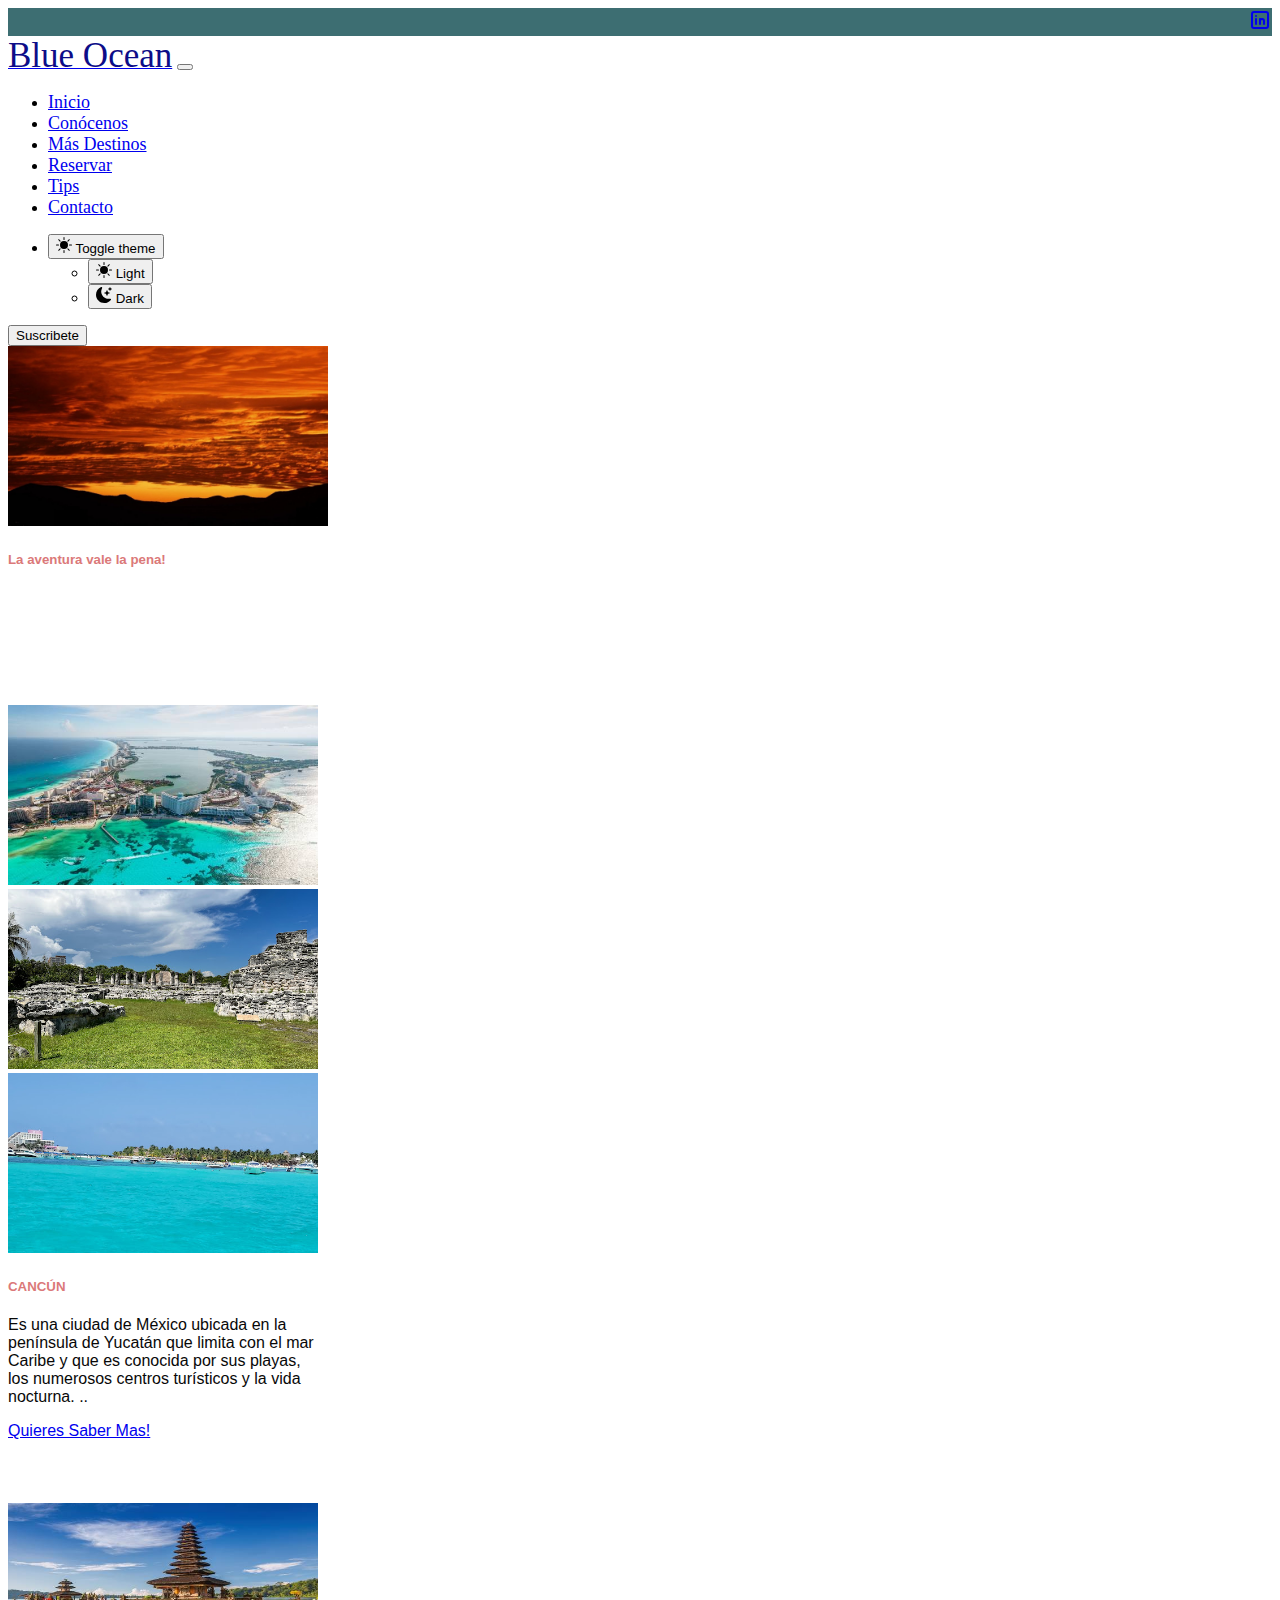
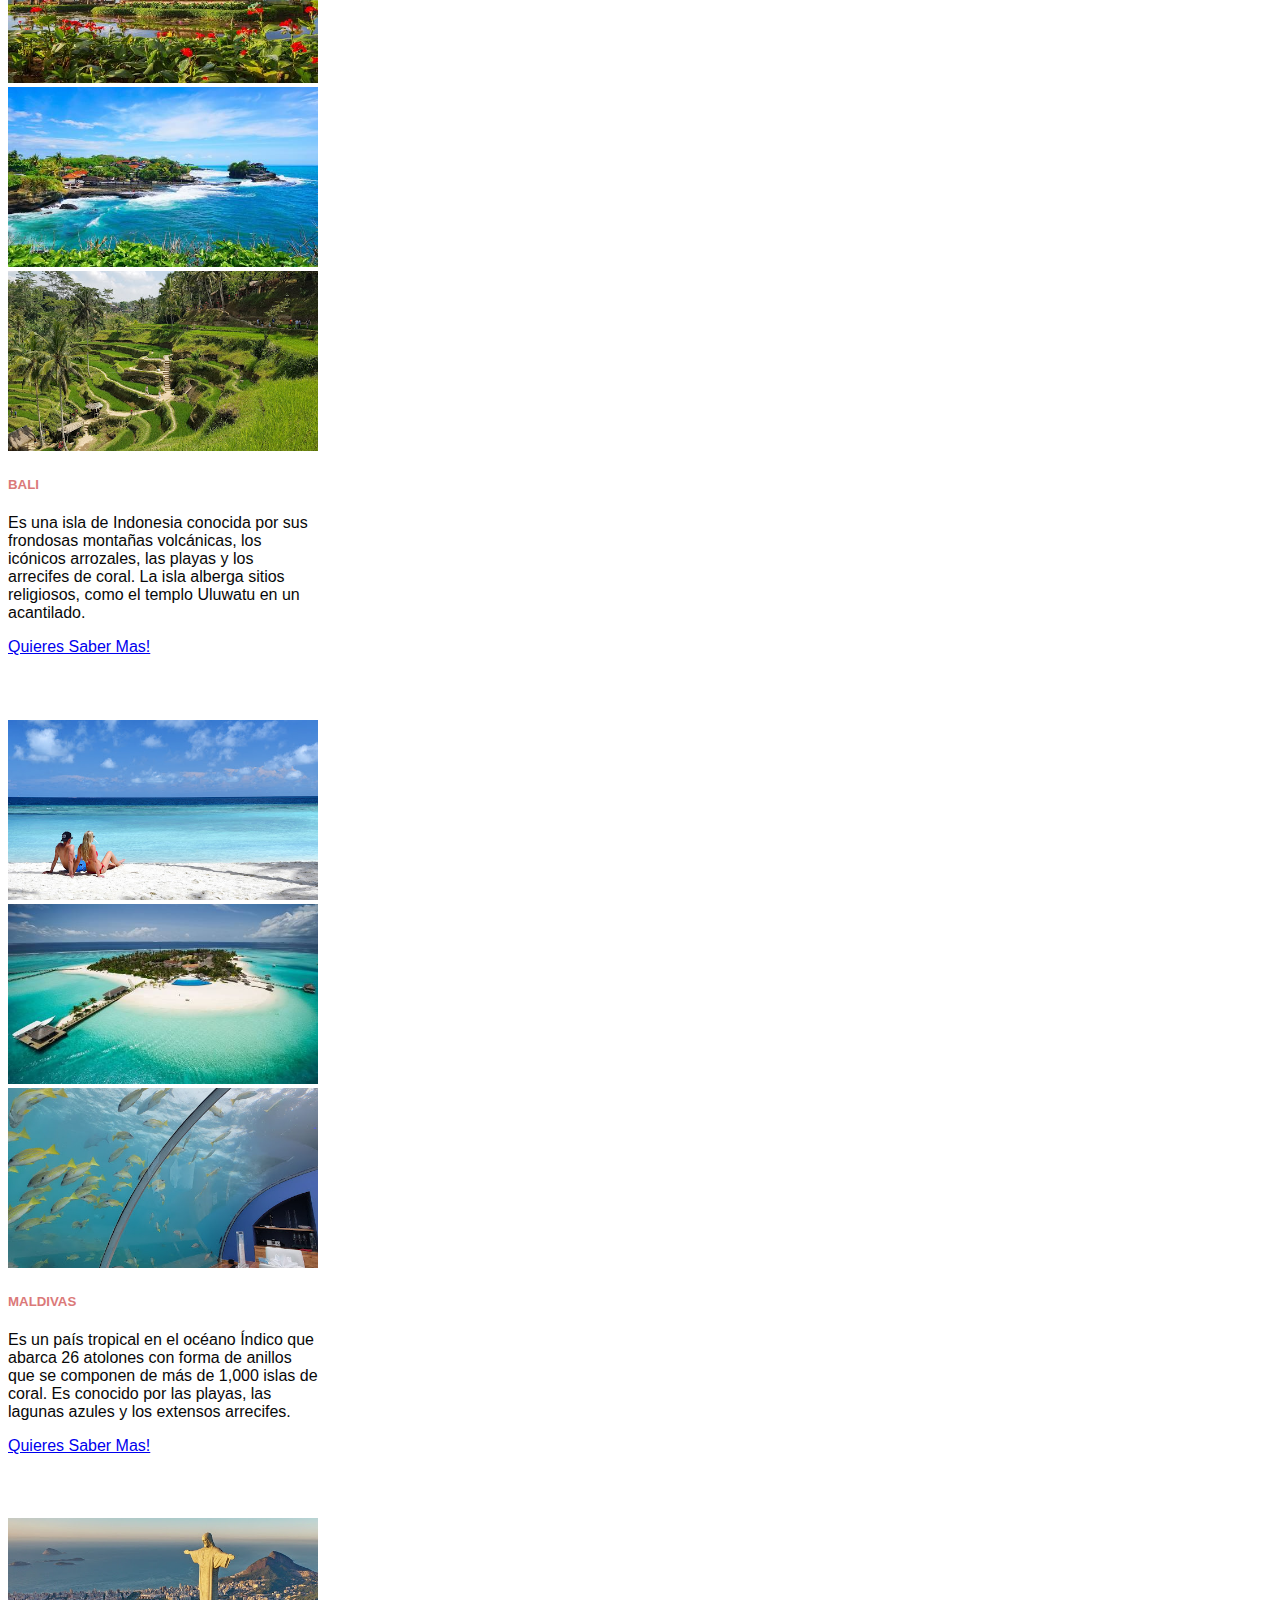
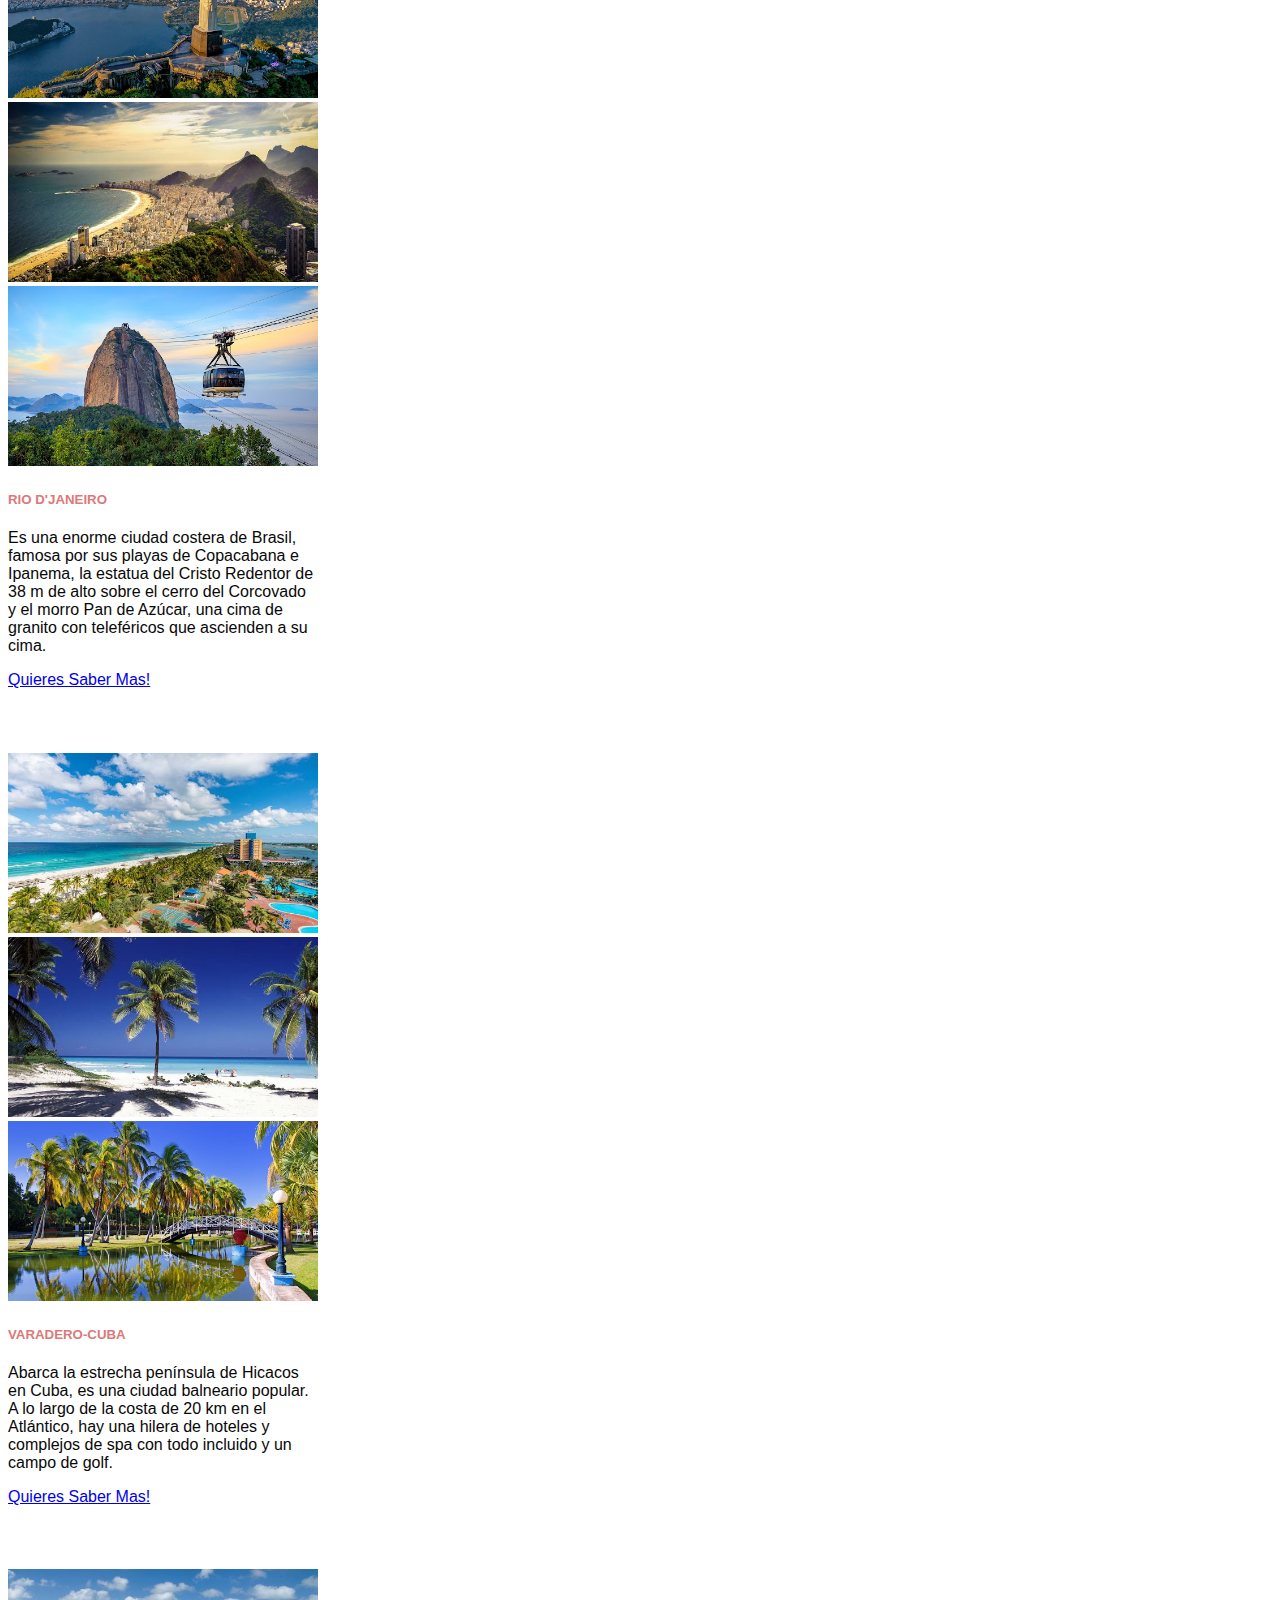
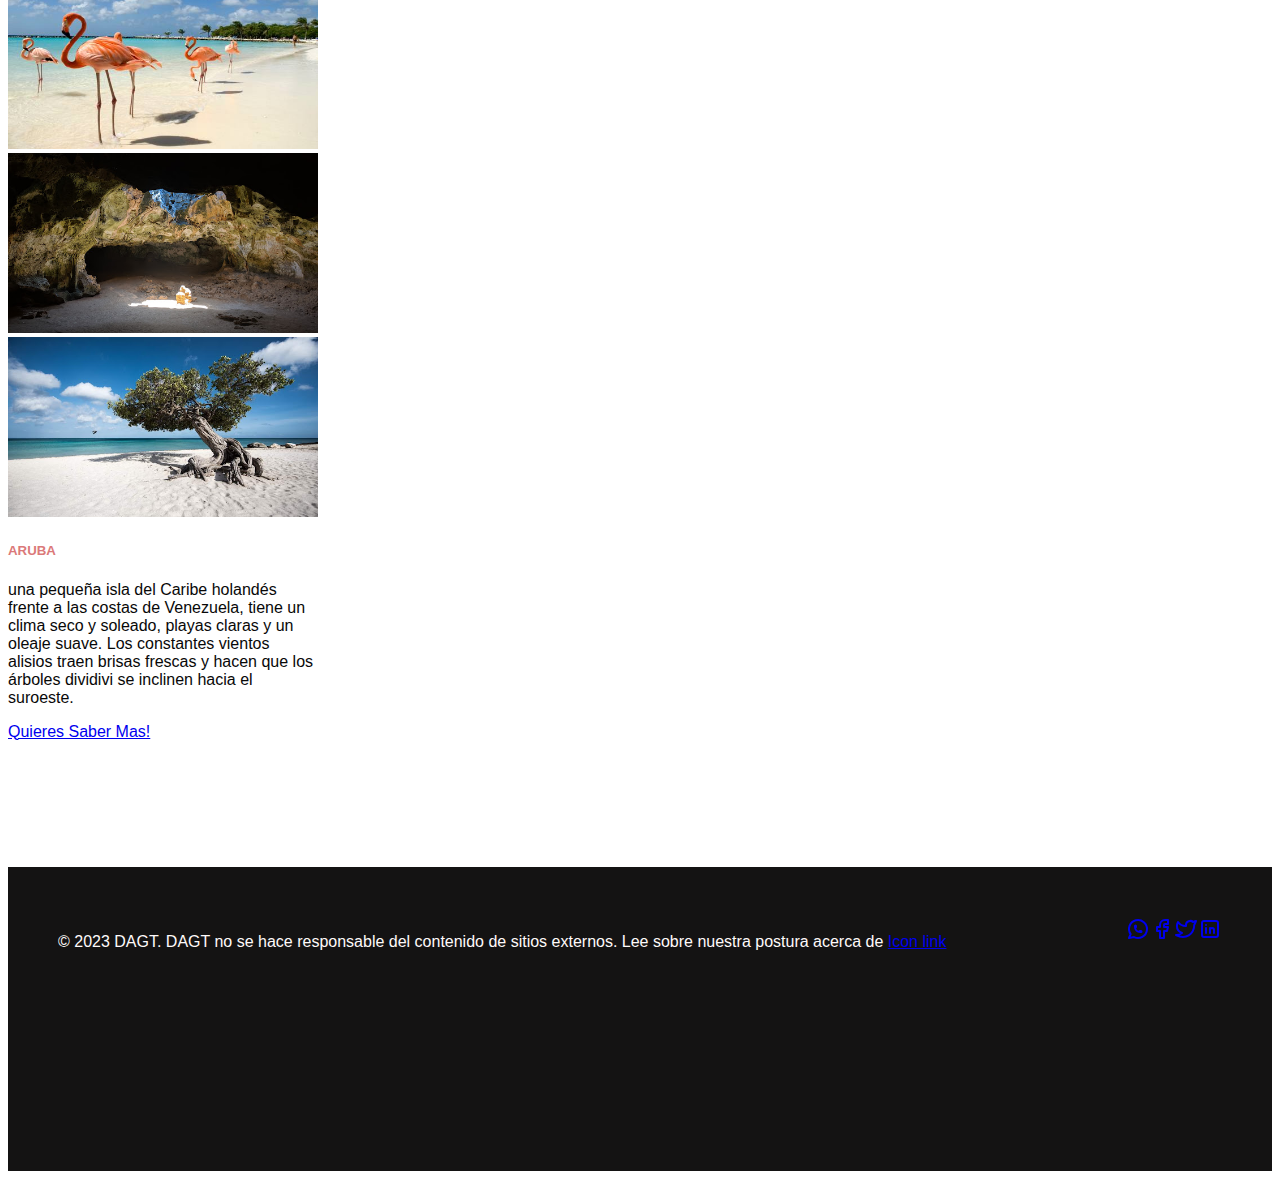
==== index.html @ df9dc079 "update" ====
<!DOCTYPE html>
<html lang="en">

<head>
    <meta charset="UTF-8">
    <meta name="viewport" content="width=device-width, initial-scale=1.0">
    <link href="https://cdn.jsdelivr.net/npm/bootstrap@5.3.1/dist/css/bootstrap.min.css" rel="stylesheet"
        integrity="sha384-4bw+/aepP/YC94hEpVNVgiZdgIC5+VKNBQNGCHeKRQN+PtmoHDEXuppvnDJzQIu9" crossorigin="anonymous">
    <link rel="stylesheet" href="style.css">
    <script src="index.js"></script>
    <title>Blue Ocean</title>
</head>

<body class=""> 
    <!----============================theme=============-->
    <svg xmlns="http://www.w3.org/2000/svg" style="display: none">
        <symbol id="moon-stars-fill" viewBox="0 0 16 16">
            <path
                d="M6 .278a.768.768 0 0 1 .08.858 7.208 7.208 0 0 0-.878 3.46c0 4.021 3.278 7.277 7.318 7.277.527 0 1.04-.055 1.533-.16a.787.787 0 0 1 .81.316.733.733 0 0 1-.031.893A8.349 8.349 0 0 1 8.344 16C3.734 16 0 12.286 0 7.71 0 4.266 2.114 1.312 5.124.06A.752.752 0 0 1 6 .278z" />
            <path
                d="M10.794 3.148a.217.217 0 0 1 .412 0l.387 1.162c.173.518.579.924 1.097 1.097l1.162.387a.217.217 0 0 1 0 .412l-1.162.387a1.734 1.734 0 0 0-1.097 1.097l-.387 1.162a.217.217 0 0 1-.412 0l-.387-1.162A1.734 1.734 0 0 0 9.31 6.593l-1.162-.387a.217.217 0 0 1 0-.412l1.162-.387a1.734 1.734 0 0 0 1.097-1.097l.387-1.162zM13.863.099a.145.145 0 0 1 .274 0l.258.774c.115.346.386.617.732.732l.774.258a.145.145 0 0 1 0 .274l-.774.258a1.156 1.156 0 0 0-.732.732l-.258.774a.145.145 0 0 1-.274 0l-.258-.774a1.156 1.156 0 0 0-.732-.732l-.774-.258a.145.145 0 0 1 0-.274l.774-.258c.346-.115.617-.386.732-.732L13.863.1z" />
        </symbol>

        <symbol id="sun-fill" viewBox="0 0 16 16">
            <path
                d="M8 12a4 4 0 1 0 0-8 4 4 0 0 0 0 8zM8 0a.5.5 0 0 1 .5.5v2a.5.5 0 0 1-1 0v-2A.5.5 0 0 1 8 0zm0 13a.5.5 0 0 1 .5.5v2a.5.5 0 0 1-1 0v-2A.5.5 0 0 1 8 13zm8-5a.5.5 0 0 1-.5.5h-2a.5.5 0 0 1 0-1h2a.5.5 0 0 1 .5.5zM3 8a.5.5 0 0 1-.5.5h-2a.5.5 0 0 1 0-1h2A.5.5 0 0 1 3 8zm10.657-5.657a.5.5 0 0 1 0 .707l-1.414 1.415a.5.5 0 1 1-.707-.708l1.414-1.414a.5.5 0 0 1 .707 0zm-9.193 9.193a.5.5 0 0 1 0 .707L3.05 13.657a.5.5 0 0 1-.707-.707l1.414-1.414a.5.5 0 0 1 .707 0zm9.193 2.121a.5.5 0 0 1-.707 0l-1.414-1.414a.5.5 0 0 1 .707-.707l1.414 1.414a.5.5 0 0 1 0 .707zM4.464 4.465a.5.5 0 0 1-.707 0L2.343 3.05a.5.5 0 1 1 .707-.707l1.414 1.414a.5.5 0 0 1 0 .708z" />
        </symbol>
    </svg>
    
        <form id="smedia" class="d-flex py-1 px-0 px-lg-2">
            
             <a href="https://www.linkedin.com/feed/" target="_blank" class="text-primary"><svg xmlns="http://www.w3.org/2000/svg" class="icon icon-tabler icon-tabler-brand-linkedin" width="24" height="24" viewBox="0 0 24 24" stroke-width="2" stroke="currentColor" fill="none" stroke-linecap="round" stroke-linejoin="round">
                <path stroke="none" d="M0 0h24v24H0z" fill="none"></path>
                <path d="M4 4m0 2a2 2 0 0 1 2 -2h12a2 2 0 0 1 2 2v12a2 2 0 0 1 -2 2h-12a2 2 0 0 1 -2 -2z"></path>
                <path d="M8 11l0 5"></path>
                <path d="M8 8l0 .01"></path>
                <path d="M12 16l0 -5"></path>
                <path d="M16 16v-3a2 2 0 0 0 -4 0"></path>
             </svg></a>
        </form>
        

    
    <!------------------NAVBAR------------------>
    <nav class="navbar navbar-expand-lg bg-body-tertiary p-3 " id="menu">
        <section class="container-fluid">
            <a id="marca" class="navbar-brand" href="index.html"><span class="marca">Blue Ocean</span></a>

            <button class="navbar-toggler" type="button" data-bs-toggle="collapse"
                data-bs-target="#navbarSupportedContent" aria-controls="navbarSupportedContent" aria-expanded="false"
                aria-label="Toggle navigation">
                <span class="navbar-toggler-icon"></span>
            </button>

            <section class="collapse navbar-collapse" id="navbarSupportedContent">
                <ul class="nav nav-tabs " id="myTab" role="tablist">
                    <li class="nav-item" role="presentation">
                        <a class="nav-link" href="index.html">Inicio</a>
                    </li>

                    <li class="nav-item">
                        <a class="nav-link" href="conocenos.html">Conócenos</a>

                    </li>

                    <li class="nav-item" role="presentation">
                        <a class="nav-link" href="destinos.html">Más Destinos</a>
                    </li>

                    <li class="nav-item" role="presentation">
                        <a class="nav-link" href="reservar.html">Reservar</a>
                    </li>

                    <li class="nav-item" role="presentation">
                        <a class="nav-link" href="tips.html">Tips</a>
                    </li>

                    <li class="nav-item" role="presentation">
                        <a class="nav-link" href="contacto.html">Contacto</a>
                    </li>
                </ul>
            </section>
            <!------------------------------------boton dark and light------------>
            <ul class="navbar-nav mb-2 mb-lg-0">
                <li class="nav-item dropdown w-25" data-bs-theme="light">
                    <button class="btn btn-link nav-link py-1 px-0 px-lg-2 dropdown-toggle d-flex align-items-center"
                        id="bd-theme" type="button" aria-expanded="false" data-bs-toggle="dropdown"
                        data-bs-display="static">
                        <svg class="bi my-1 theme-icon-active" width="16" height="16" fill="currentColor">
                            <use href="#circle-half"></use>
                        </svg>
                        <span class="d-lg-none ms-2">Toggle theme</span>
                    </button>

                    <ul class="dropdown-menu dropdown-menu-end px-1" aria-labelledby="bd-theme">
                        <li>
                            <button type="button" class="dropdown-item d-flex align-items-center"
                                data-bs-theme-value="light">
                                <svg class="bi me-2 opacity-50 theme-icon" width="16" height="16" fill="currentColor">
                                    <use href="#sun-fill"></use>
                                </svg>
                                Light
                            </button>
                        </li>
                        <li>
                            <button type="button" class="dropdown-item d-flex align-items-center"
                                data-bs-theme-value="dark">
                                <svg class="bi me-2 opacity-50 theme-icon" width="16" height="16" fill="currentColor">
                                    <use href="#moon-stars-fill"></use>
                                </svg>
                                Dark
                            </button>
                        </li>
                    </ul>
                </li>
            </ul>
            <!---========================btn suscribe=================--->
            <form class="d-flex">
                <button id="datos" class="btn btn-primary btn-primary-outline-success" type="button">Suscribete</button>
            </form>
        </section>
    </nav>
    <!---+++++++++++++++++++++++++++ PORTADA++++++++++++++++++-->

    <section id="contenedor-img" class="container-fluid card ">
        <img src="source/portada/nube 1.jpg" class="card-img" alt="...">
        <article class="card-img-overlay">
            <h5 class="card-title">La aventura vale la pena!</h5>
            <p id="frase1" class="card-text"><br>«Viajar te deja sin palabras y después te convierte en un narrador de historias».
                Ibn Battuta.</p>
            <p class="card-text"><small></small></p>
        </article>
    </section>
    <!-------------------------CARD LIST---------------------->
    <main id="container-card" class="container-fluid d-flex  text-center">
        <section class="row">
            <article class="col-sm-12 col-lg-6 col-xl-4 columna">
                <section id="card1" class="card" style="width: 18rem;">
                    <div id="carouselExampleSlidesOnly" class="carousel slide" data-bs-ride="carousel">
                        <div class="carousel-inner">
                            <div class="carousel-item active" data-bs-interval="1000">
                                <img src="source/cancun/aerea.jpeg" class="d-block w-100" alt="...">
                            </div>
                            <div class="carousel-item">
                                <img src="source/cancun/chichen.jpg" class="d-block w-100" alt="...">
                            </div>
                            <div class="carousel-item">
                                <img src="source/cancun/mar.jpg" class="d-block w-100" alt="...">
                            </div>
                        </div>
                    </div>
                    <div class="card-body">
                        <h5 class="card-title">CANCÚN</h5>
                        <p class="card-text"> Es una ciudad de México ubicada en la península de Yucatán que
                            limita con el mar Caribe y que es conocida por sus playas, los numerosos centros turísticos
                            y la vida nocturna.

                            ..</p>
                        <a href="https://www.caribemexicano.travel/cancun/" target="_blank"
                            class="btn btn-primary">Quieres Saber Mas!</a>
                    </div>
                </section>
            </article>
            <article class="col-sm-12 col-lg-6 col-xl-4 columna">
                <section id="card2" class="card" style="width: 18rem;">
                    <div id="carouselExampleSlidesOnly" class="carousel slide" data-bs-ride="carousel">
                        <div class="carousel-inner">
                            <div class="carousel-item active">
                                <img src="source/Bali/castillo.jpeg" class="d-block w-100" alt="...">
                            </div>
                            <div class="carousel-item">
                                <img src="source/Bali/marytierra.jpeg" class="d-block w-100" alt="...">
                            </div>
                            <div class="carousel-item">
                                <img src="source/Bali/tierra.jpg" class="d-block w-100" alt="...">
                            </div>
                        </div>
                    </div>
                    <div class="card-body">
                        <h5 class="card-title">BALI</h5>
                        <p class="card-text">Es una isla de Indonesia conocida por sus frondosas montañas
                            volcánicas, los icónicos arrozales, las playas y los arrecifes de coral. La isla alberga
                            sitios religiosos, como el templo Uluwatu en un acantilado.</p>
                        <a href="https://www.viajarabali.com/que-visitar-bali.php" target="_blank"
                            class="btn btn-primary">Quieres Saber Mas!</a>
                    </div>
                </section>
            </article>
            <article class="col-sm-12 col-lg-6 col-xl-4 columna">
                <section class="card" style="width: 18rem;">
                    <div id="carouselExampleSlidesOnly" class="carousel slide" data-bs-ride="carousel">
                        <div class="carousel-inner">
                            <div class="carousel-item active">
                                <img src="source/maldivas/pareja.jpg" class="d-block w-100" alt="...">
                            </div>
                            <div class="carousel-item">
                                <img src="source/maldivas/muelle.jpeg" class="d-block w-100" alt="...">
                            </div>
                            <div class="carousel-item">
                                <img src="source/maldivas/tunel.jpg" class="d-block w-100" alt="...">
                            </div>
                        </div>
                    </div>
                    <div class="card-body">
                        <h5 class="card-title">MALDIVAS</h5>
                        <p class="card-text">Es un país tropical en el océano Índico que abarca 26 atolones con
                            forma de anillos que se componen de más de 1,000 islas de coral. Es conocido por las playas,
                            las lagunas azules y los extensos arrecifes.</p>
                        <a href="https://www.maldivas.net/" target="_blank" class="btn btn-primary">Quieres Saber
                            Mas!</a>
                    </div>
                </section>
            </article>
            <article class="col-sm-12 col-lg-6 col-xl-4 columna">
                <section class="card" style="width: 18rem;">
                    <div id="carouselExampleSlidesOnly" class="carousel slide" data-bs-ride="carousel">
                        <div class="carousel-inner">
                            <div class="carousel-item active">
                                <img src="source/Rio/cristo.jpg" class="d-block w-100" alt="...">
                            </div>
                            <div class="carousel-item">
                                <img src="source/Rio/ciudad.jpeg" class="d-block w-100" alt="...">
                            </div>
                            <div class="carousel-item">
                                <img src="source/Rio/telefe.jpg" class="d-block w-100" alt="...">
                            </div>
                        </div>
                    </div>
                    <div class="card-body">
                        <h5 class="card-title">RIO D'JANEIRO</h5>
                        <p class="card-text">Es una enorme ciudad costera de Brasil, famosa por sus playas de Copacabana
                            e Ipanema, la estatua del Cristo Redentor de 38 m de alto sobre el cerro del Corcovado y el
                            morro Pan de Azúcar, una cima de granito con teleféricos que ascienden a su cima.</p>
                        <a href="https://imaginariodejaneiro.com/" target="_blank" class="btn btn-primary">Quieres Saber
                            Mas!</a>
                    </div>
                </section>
            </article>
            <article class="col-sm-12 col-lg-6 col-xl-4 columna">
                <section class="card" style="width: 18rem;">
                    <div id="carouselExampleSlidesOnly" class="carousel slide" data-bs-ride="carousel">
                        <div class="carousel-inner">
                            <div class="carousel-item active">
                                <img src="source/cuba/costa.jpeg" class="d-block w-100" alt="...">
                            </div>
                            <div class="carousel-item">
                                <img src="source/cuba/palma.jpeg" class="d-block w-100" alt="...">
                            </div>
                            <div class="carousel-item">
                                <img src="source/cuba/puente.jpg" class="d-block w-100" alt="...">
                            </div>
                        </div>
                    </div>
                    <div class="card-body">
                        <h5 class="card-title">VARADERO-CUBA</h5>
                        <p class="card-text">Abarca la estrecha península de Hicacos en Cuba, es una ciudad balneario
                            popular. A lo largo de la costa de 20 km en el Atlántico, hay una hilera de hoteles y
                            complejos de spa con todo incluido y un campo de golf.</p>
                        <a href="https://www.visitarcuba.org/varadero" target="_blank" class="btn btn-primary">Quieres
                            Saber Mas!</a>
                    </div>
                </section>
            </article>
            <article class="col-sm-12 col-lg-6 col-xl-4 columna">
                <section class="card" style="width: 18rem;">
                    <div id="carouselExampleSlidesOnly" class="carousel slide" data-bs-ride="carousel">
                        <div class="carousel-inner">
                            <div class="carousel-item active">
                                <img src="source/aruba/flami.jpeg" class="d-block w-100" alt="...">
                            </div>
                            <div class="carousel-item">
                                <img src="source/aruba/cueva.jpg" class="d-block w-100" alt="...">
                            </div>
                            <div class="carousel-item">
                                <img src="source/aruba/arbol.jpg" class="d-block w-100" alt="...">
                            </div>
                        </div>
                    </div>
                    <div class="card-body">
                        <h5 class="card-title">ARUBA</h5>
                        <p class="card-text">una pequeña isla del Caribe holandés frente a las costas de Venezuela,
                            tiene un clima seco y soleado, playas claras y un oleaje suave. Los constantes vientos
                            alisios traen brisas frescas y hacen que los árboles dividivi se inclinen hacia el suroeste.
                        </p>
                        <a href="https://www.aruba.com/es" target="_blank" class="btn btn-primary">Quieres Saber
                            Mas!</a>
                    </div>
                </section>
            </article>
        </section>
    </main>
    <footer class="container-fluid">

        <p class="textofooter">© 2023 DAGT. DAGT no se hace responsable del contenido de sitios externos. Lee sobre
            nuestra postura acerca de <a class="icon-link icon-link-hover" href="#">
                Icon link
                <svg class="bi" aria-hidden="true">
                    <use xlink:href="#arrow-right"></use>
                </svg>
            </a></p>
            
            <a href="https://web.whatsapp.com/" target="_blank" class="text-light" ><svg xmlns="http://www.w3.org/2000/svg" class="icon icon-tabler icon-tabler-brand-whatsapp" width="24" height="24" viewBox="0 0 24 24" stroke-width="2" stroke="currentColor" fill="none" stroke-linecap="round" stroke-linejoin="round">
                <path stroke="none" d="M0 0h24v24H0z" fill="none"></path>
                <path d="M3 21l1.65 -3.8a9 9 0 1 1 3.4 2.9l-5.05 .9"></path>
                <path d="M9 10a.5 .5 0 0 0 1 0v-1a.5 .5 0 0 0 -1 0v1a5 5 0 0 0 5 5h1a.5 .5 0 0 0 0 -1h-1a.5 .5 0 0 0 0 1"></path>
             </svg></a>
             <a href="https://es-la.facebook.com/" target="_blank" class="text-light" ><svg xmlns="http://www.w3.org/2000/svg" class="icon icon-tabler icon-tabler-brand-facebook" width="24" height="24" viewBox="0 0 24 24" stroke-width="2" stroke="currentColor" fill="none" stroke-linecap="round" stroke-linejoin="round">
                <path stroke="none" d="M0 0h24v24H0z" fill="none"></path>
                <path d="M7 10v4h3v7h4v-7h3l1 -4h-4v-2a1 1 0 0 1 1 -1h3v-4h-3a5 5 0 0 0 -5 5v2h-3"></path>
             </svg></a>
             <a href="https://twitter.com/" target="_blank" class="text-light" ><svg xmlns="http://www.w3.org/2000/svg" class="icon icon-tabler icon-tabler-brand-twitter" width="24" height="24" viewBox="0 0 24 24" stroke-width="2" stroke="currentColor" fill="none" stroke-linecap="round" stroke-linejoin="round">
                <path stroke="none" d="M0 0h24v24H0z" fill="none"></path>
                <path d="M22 4.01c-1 .49 -1.98 .689 -3 .99c-1.121 -1.265 -2.783 -1.335 -4.38 -.737s-2.643 2.06 -2.62 3.737v1c-3.245 .083 -6.135 -1.395 -8 -4c0 0 -4.182 7.433 4 11c-1.872 1.247 -3.739 2.088 -6 2c3.308 1.803 6.913 2.423 10.034 1.517c3.58 -1.04 6.522 -3.723 7.651 -7.742a13.84 13.84 0 0 0 .497 -3.753c0 -.249 1.51 -2.772 1.818 -4.013z"></path>
             </svg></a>
             <a href="https://www.linkedin.com/feed/" target="_blank" class="text-light" ><svg xmlns="http://www.w3.org/2000/svg" class="icon icon-tabler icon-tabler-brand-linkedin" width="24" height="24" viewBox="0 0 24 24" stroke-width="2" stroke="currentColor" fill="none" stroke-linecap="round" stroke-linejoin="round">
                <path stroke="none" d="M0 0h24v24H0z" fill="none"></path>
                <path d="M4 4m0 2a2 2 0 0 1 2 -2h12a2 2 0 0 1 2 2v12a2 2 0 0 1 -2 2h-12a2 2 0 0 1 -2 -2z"></path>
                <path d="M8 11l0 5"></path>
                <path d="M8 8l0 .01"></path>
                <path d="M12 16l0 -5"></path>
                <path d="M16 16v-3a2 2 0 0 0 -4 0"></path>
             </svg></a>

    </footer>

    <script src="https://cdn.jsdelivr.net/npm/bootstrap@5.3.1/dist/js/bootstrap.bundle.min.js"
        integrity="sha384-HwwvtgBNo3bZJJLYd8oVXjrBZt8cqVSpeBNS5n7C8IVInixGAoxmnlMuBnhbgrkm" crossorigin="anonymous">
        </script>
</body>

</html>
---- style.css ----
@import url('https://fonts.googleapis.com/css2?family=Comfortaa:wght@300;600&display=swap');

@import url('https://fonts.googleapis.com/css2?family=Acme&display=swap');

@import url('https://fonts.googleapis.com/css2?family=Dancing+Script&display=swap');



/*font-family: 'Acme', sans-serif;*/


body {
    font-family: 'Montserrat', sans-serif;
    overflow-x: hidden;
}

#menu a {
    font-family: Cambria, Cochin, Georgia, Times, 'Times New Roman', serif;
    font-size: 18px;
}

.marca {
    color: rgb(13, 13, 136);
    font-size: 35px;
}

#frase1 {
    color: white;
}

.card img {
    height: 180px;
}


.card-title {
    color: rgb(219, 121, 121);
    font-family: 'Lucida Sans', 'Lucida Sans Regular', 'Lucida Grande', 'Lucida Sans Unicode', Geneva, Verdana, sans-serif;
}

.card {
    border: none;
    display: inline-table;
    margin-bottom: 5%;
    color: rgb(8, 8, 8);




}

/*-----font-family------------@import url('https://fonts.googleapis.com/css2?family=Acme&display=swap');font-family: 'Acme', sans-serif;*/


.titulolista {
    font-family: 'Franklin Gothic Medium', 'Arial Narrow', Arial, sans-serif;
    font-size: 25px;
    font-style: oblique;
    font: bolder;
    text-align: center;
    padding: 25px;
    color: rgb(243, 245, 238);
    background-color: rgb(1, 0, 7);

}


#imgcon {
    margin-top: 0%;
    width: 100%;
    height: 300px;
    margin-bottom: 100px;

}

/*----------footer----------*/
footer {
    margin-top: 5%;
    display: flex;
    justify-content: center;
    justify-items: end;
    padding: 50px;
    background-color: rgb(20, 19, 19);
    color: rgb(255, 250, 250);
}


/*===============CONTACTO=========*/
#txtgo {
    text-align: left;
    font-size: 25px;
}

.titulo-form {
    color: rgb(99, 98, 98);
    margin-left: 25px;
    font-size: 20px;
    text-decoration: double;
    font-family: 'Times New Roman', Times, serif;
}

/*-------------------formulario reserva------------*/
#form-c {
    font-family: 'Dancing';
    border-radius: 10px;
    color: rgb(34, 10, 92);
    width: 50%;
    margin: 5px 15px 35px 15px;
    background-color: rgb(73, 187, 177);
}

/*-------------------------header---------*/


#smedia {
    background-color: rgb(61, 110, 114);
    display: flex;
    justify-content: right;

}

/* -----------------conocenos-------------*/
#mision {
    color: rgb(87, 82, 82);
}

#tmision {
    margin-left: 10px;
    margin-right: 10px;
    text-align: justify;
    color: rgb(118, 119, 129);
    font-family: sans-serif;
    font: bolder;
}

/*-----------------modal------------------*/
.md1 {
    background-color: rgb(165, 231, 226);
}
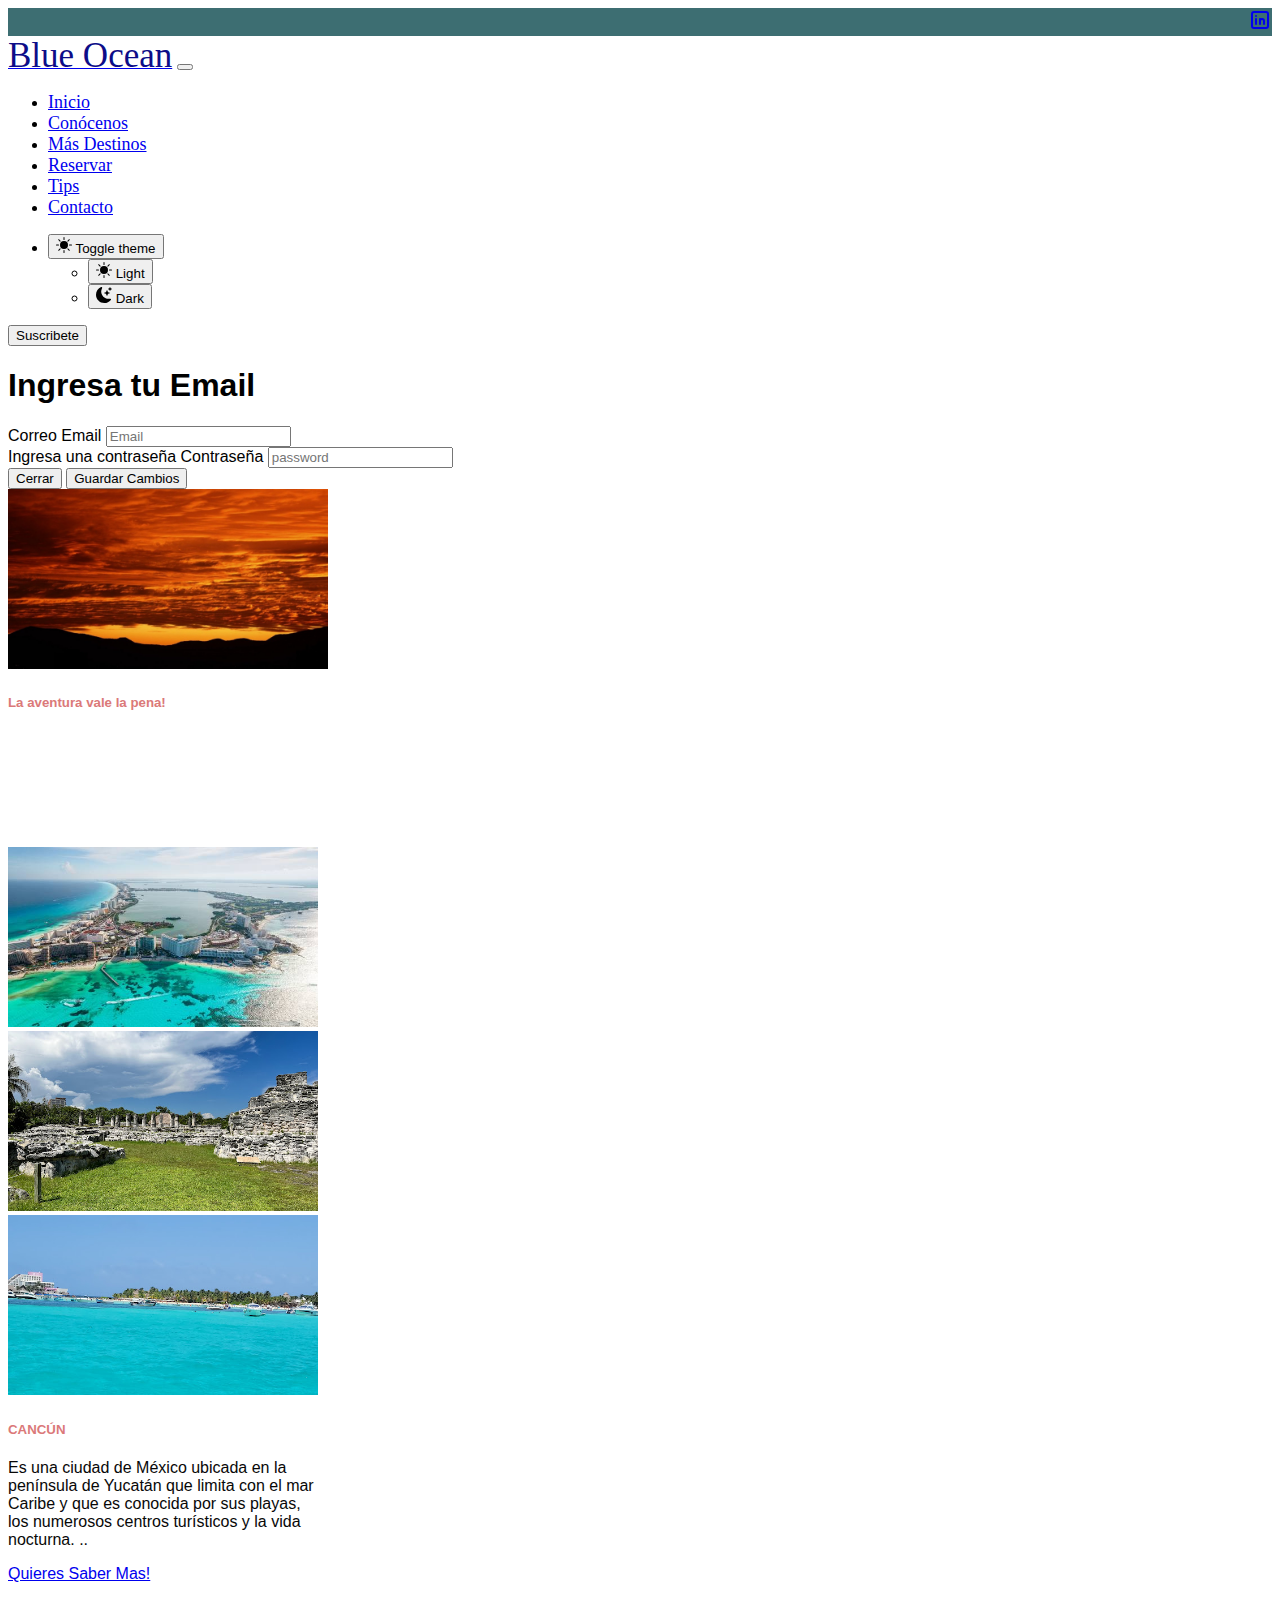
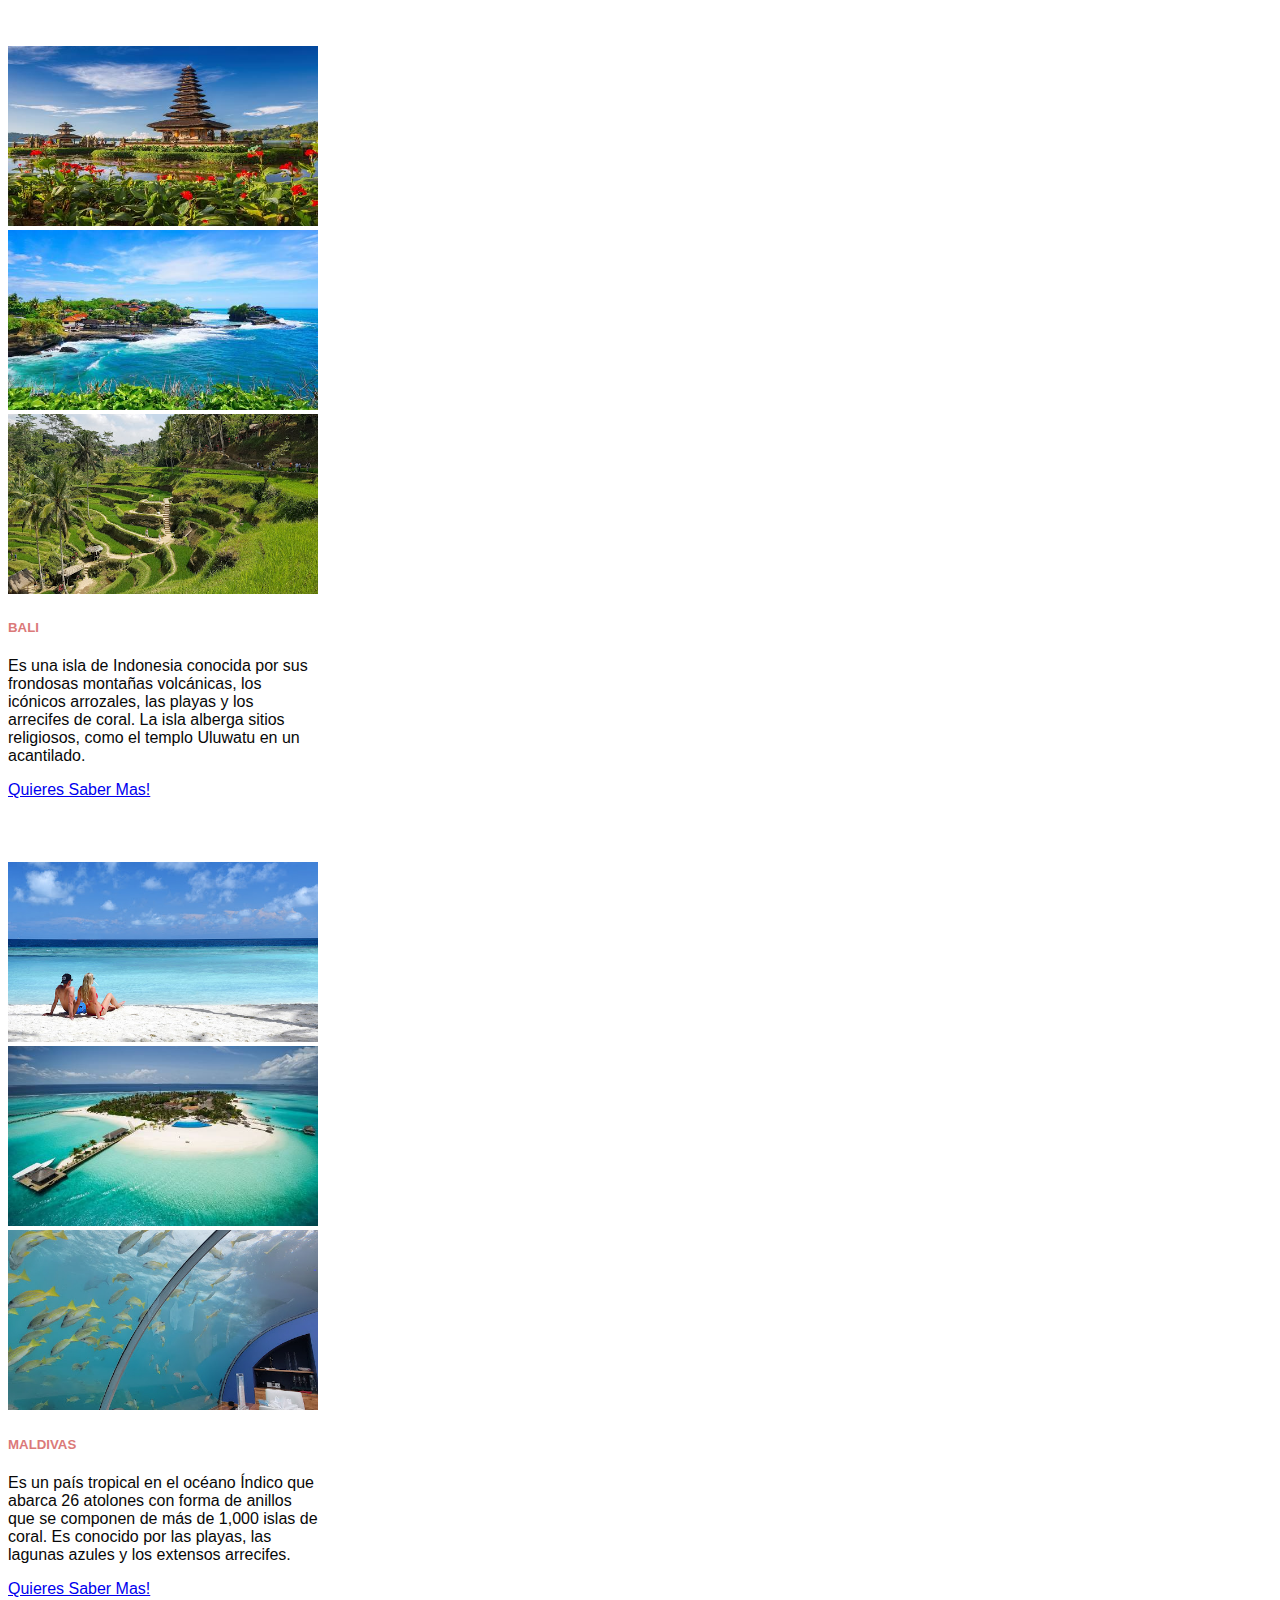
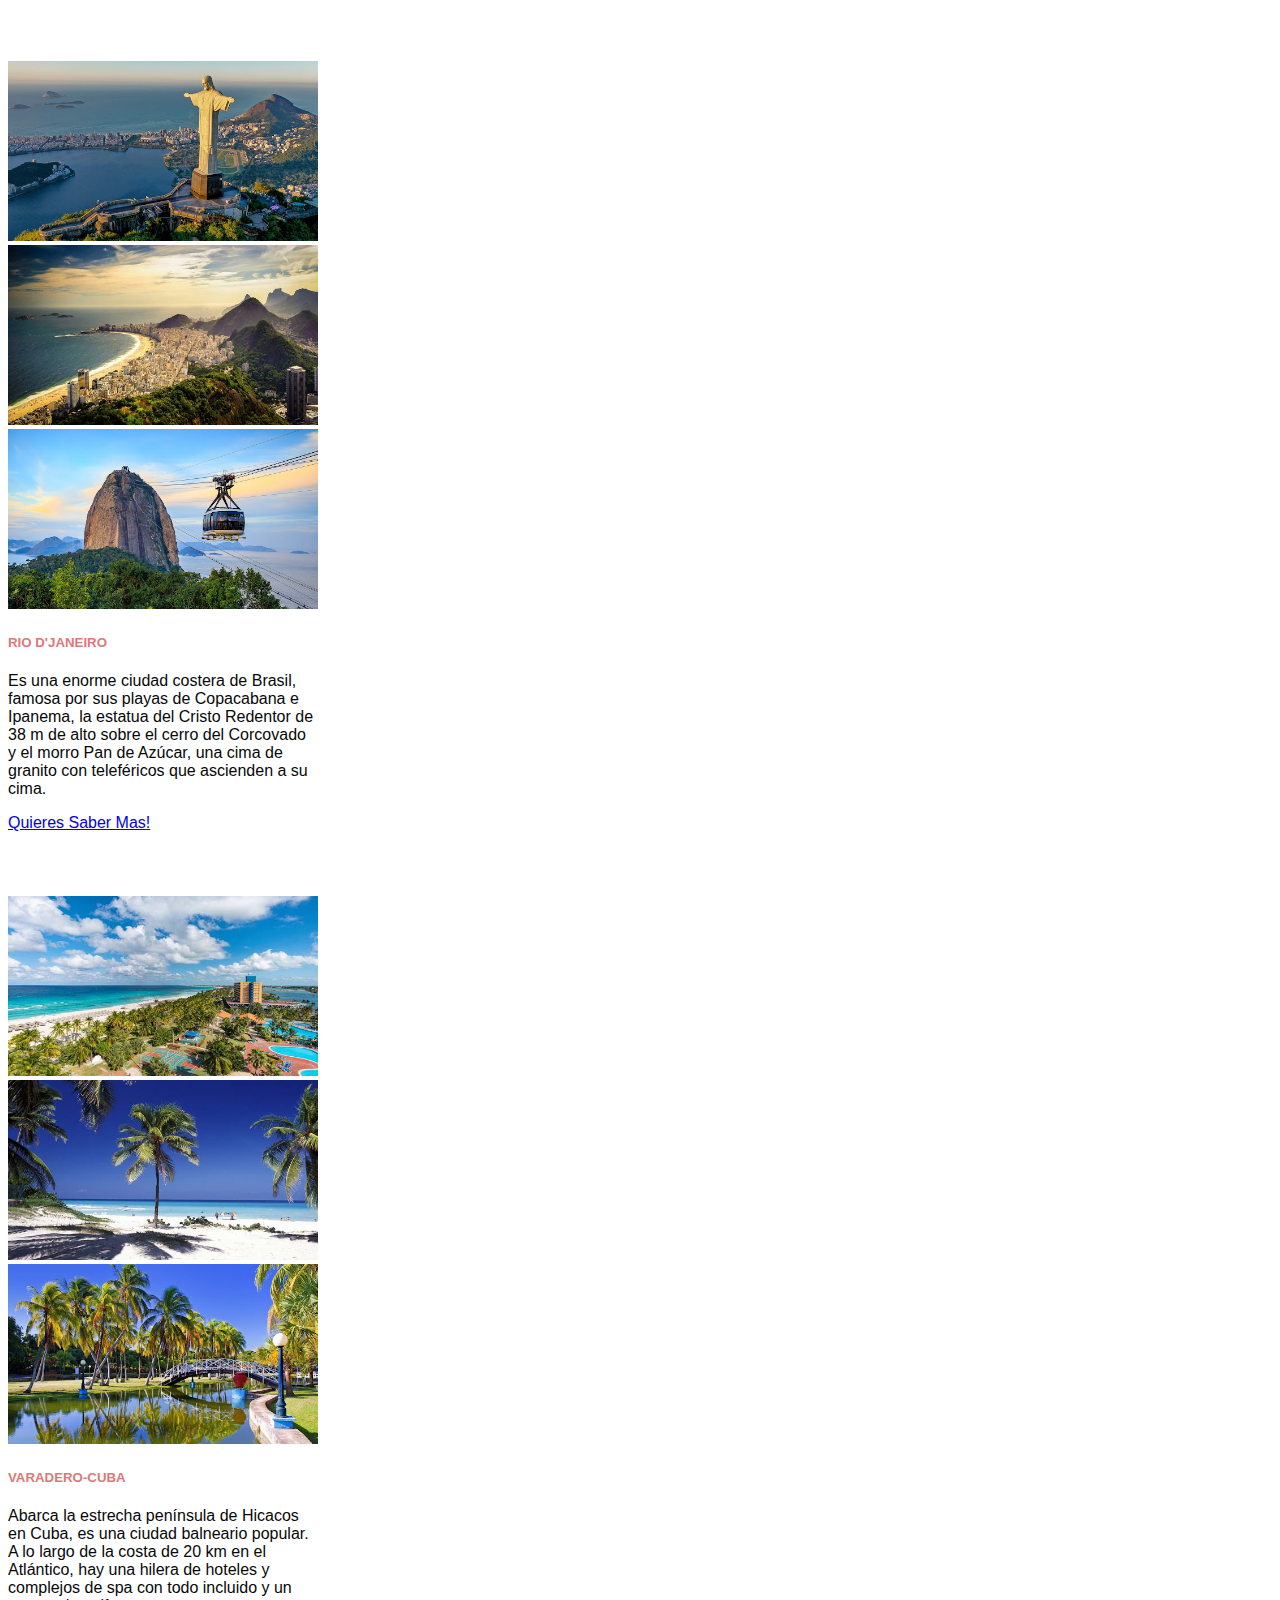
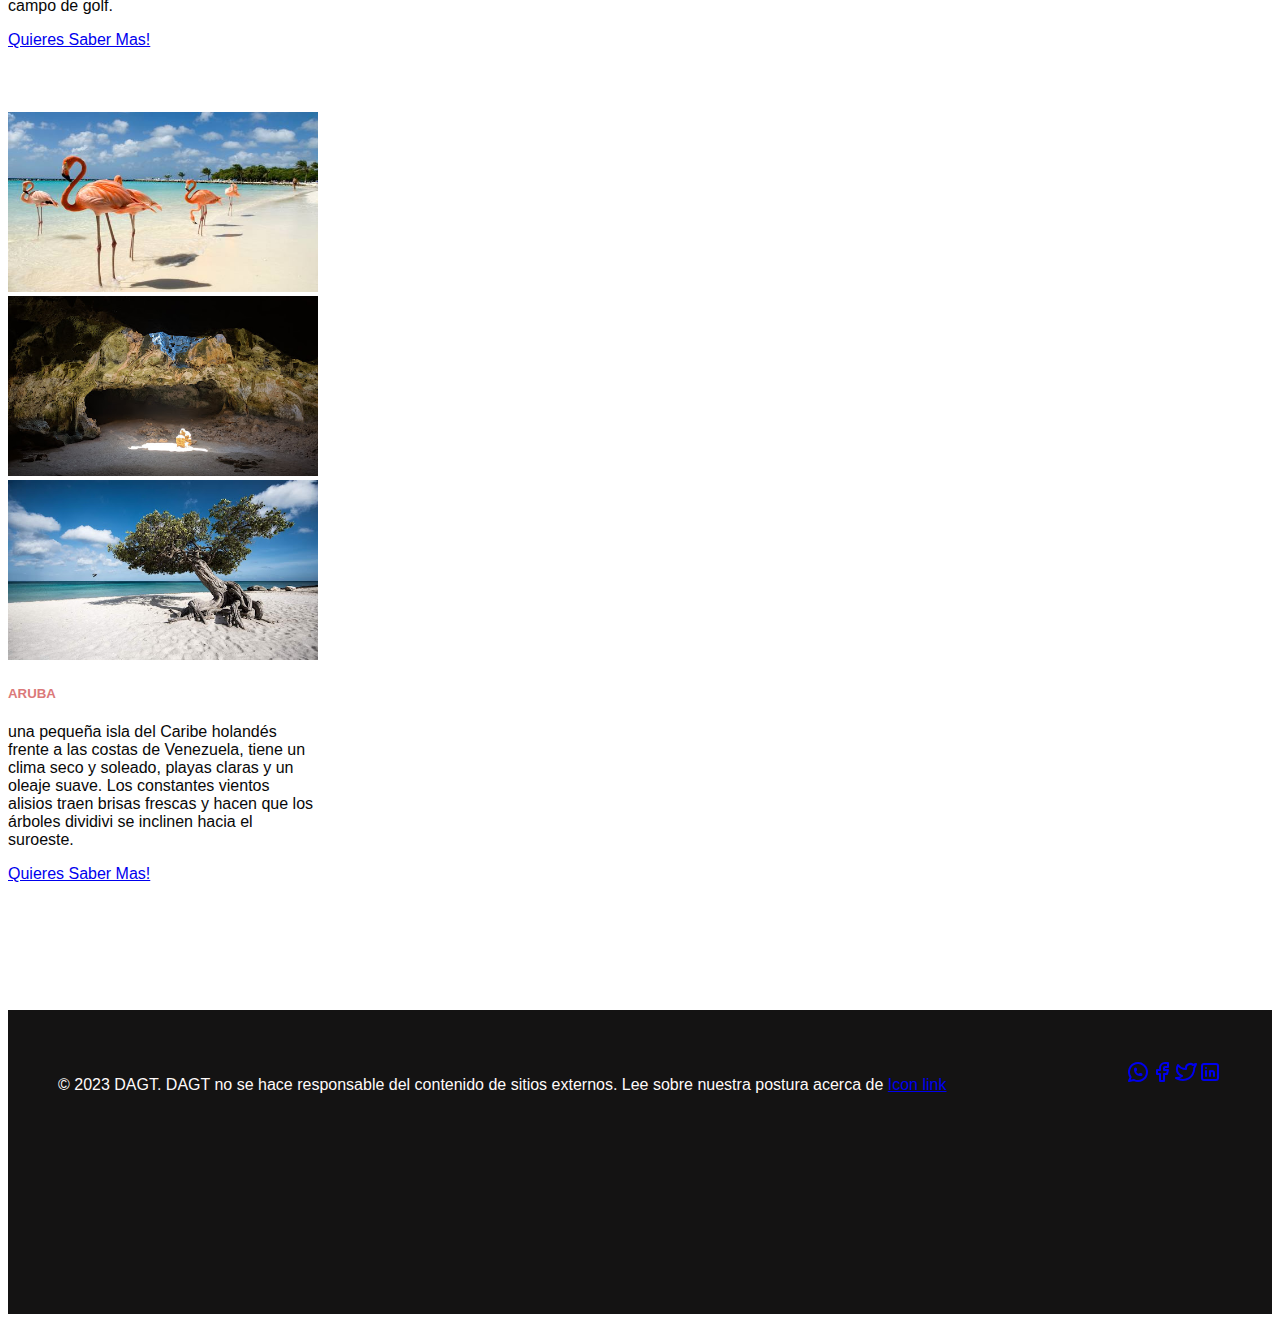
==== commit d1faa78d: "final" ====
--- a/index.html
+++ b/index.html
@@ -115,9 +115,42 @@
                 </li>
             </ul>
             <!---========================btn suscribe=================--->
-            <form class="d-flex">
-                <button id="datos" class="btn btn-primary btn-primary-outline-success" type="button">Suscribete</button>
-            </form>
+            <!-- Button trigger modal -->
+            <button type="button" class="btn btn-primary" data-bs-toggle="modal" data-bs-target="#exampleModal">
+                Suscribete
+            </button>
+
+            <!-- Modal -->
+            <div class="modal fade" id="exampleModal" tabindex="-1" aria-labelledby="exampleModalLabel"
+                aria-hidden="true">
+                <div class="modal-dialog">
+                    <div class="modal-content">
+                        <div class="modal-header">
+                            <h1 class="modal-title fs-5" id="exampleModalLabel">Ingresa tu Email</h1>
+                        </div>
+                        <div class="modal-body">
+                            <form class="row g-3">
+
+                                <div class="col-auto">Correo
+                                    <label for="inputEmail" class="visually-hidden">Email</label>
+                                    <input type="text" class="form-control" id="inputPassword2" placeholder="Email">
+                                </div>
+                                <div class="col-auto">Ingresa una contraseña
+                                    <label for="inputPassword2" class="visually-hidden">Contraseña</label>
+                                    <input type="password" class="form-control" id="inputPassword2"
+                                        placeholder="password">
+                                </div>
+                                
+                            </form>
+                        </div>
+                        <div class="modal-footer">
+                            <button type="button" class="btn btn-secondary" data-bs-dismiss="modal">Cerrar</button>
+                            <button type="button" class="btn btn-primary" data-bs-dismiss="modal">Guardar
+                                Cambios</button>
+                        </div>
+                    </div>
+                </div>
+            </div>
         </section>
     </nav>
     <!---+++++++++++++++++++++++++++ PORTADA++++++++++++++++++-->
--- a/style.css
+++ b/style.css
@@ -13,17 +13,20 @@
     font-family: 'Montserrat', sans-serif;
     overflow-x: hidden;
 }
-
+#menu {
+    
+    
+}
 #menu a {
     font-family: Cambria, Cochin, Georgia, Times, 'Times New Roman', serif;
     font-size: 18px;
 }
-
+/*-================Blue Ocean ==============*/
 .marca {
     color: rgb(13, 13, 136);
     font-size: 35px;
 }
-
+/* ===========================main*/
 #frase1 {
     color: white;
 }
@@ -78,7 +81,6 @@
     margin-top: 5%;
     display: flex;
     justify-content: center;
-    justify-items: end;
     padding: 50px;
     background-color: rgb(20, 19, 19);
     color: rgb(255, 250, 250);
@@ -90,8 +92,9 @@
     text-align: left;
     font-size: 25px;
 }
-
+/*---------------------RESERVAR----------*/
 .titulo-form {
+    margin-top: 10px;
     color: rgb(99, 98, 98);
     margin-left: 25px;
     font-size: 20px;
@@ -107,6 +110,7 @@
     width: 50%;
     margin: 5px 15px 35px 15px;
     background-color: rgb(73, 187, 177);
+    margin-bottom: 18%;
 }
 
 /*-------------------------header---------*/
@@ -122,6 +126,7 @@
 /* -----------------conocenos-------------*/
 #mision {
     color: rgb(87, 82, 82);
+    margin: 5%;
 }
 
 #tmision {
@@ -136,4 +141,9 @@
 /*-----------------modal------------------*/
 .md1 {
     background-color: rgb(165, 231, 226);
-}+}
+#imgTips {
+    height:300px;
+    
+   
+}
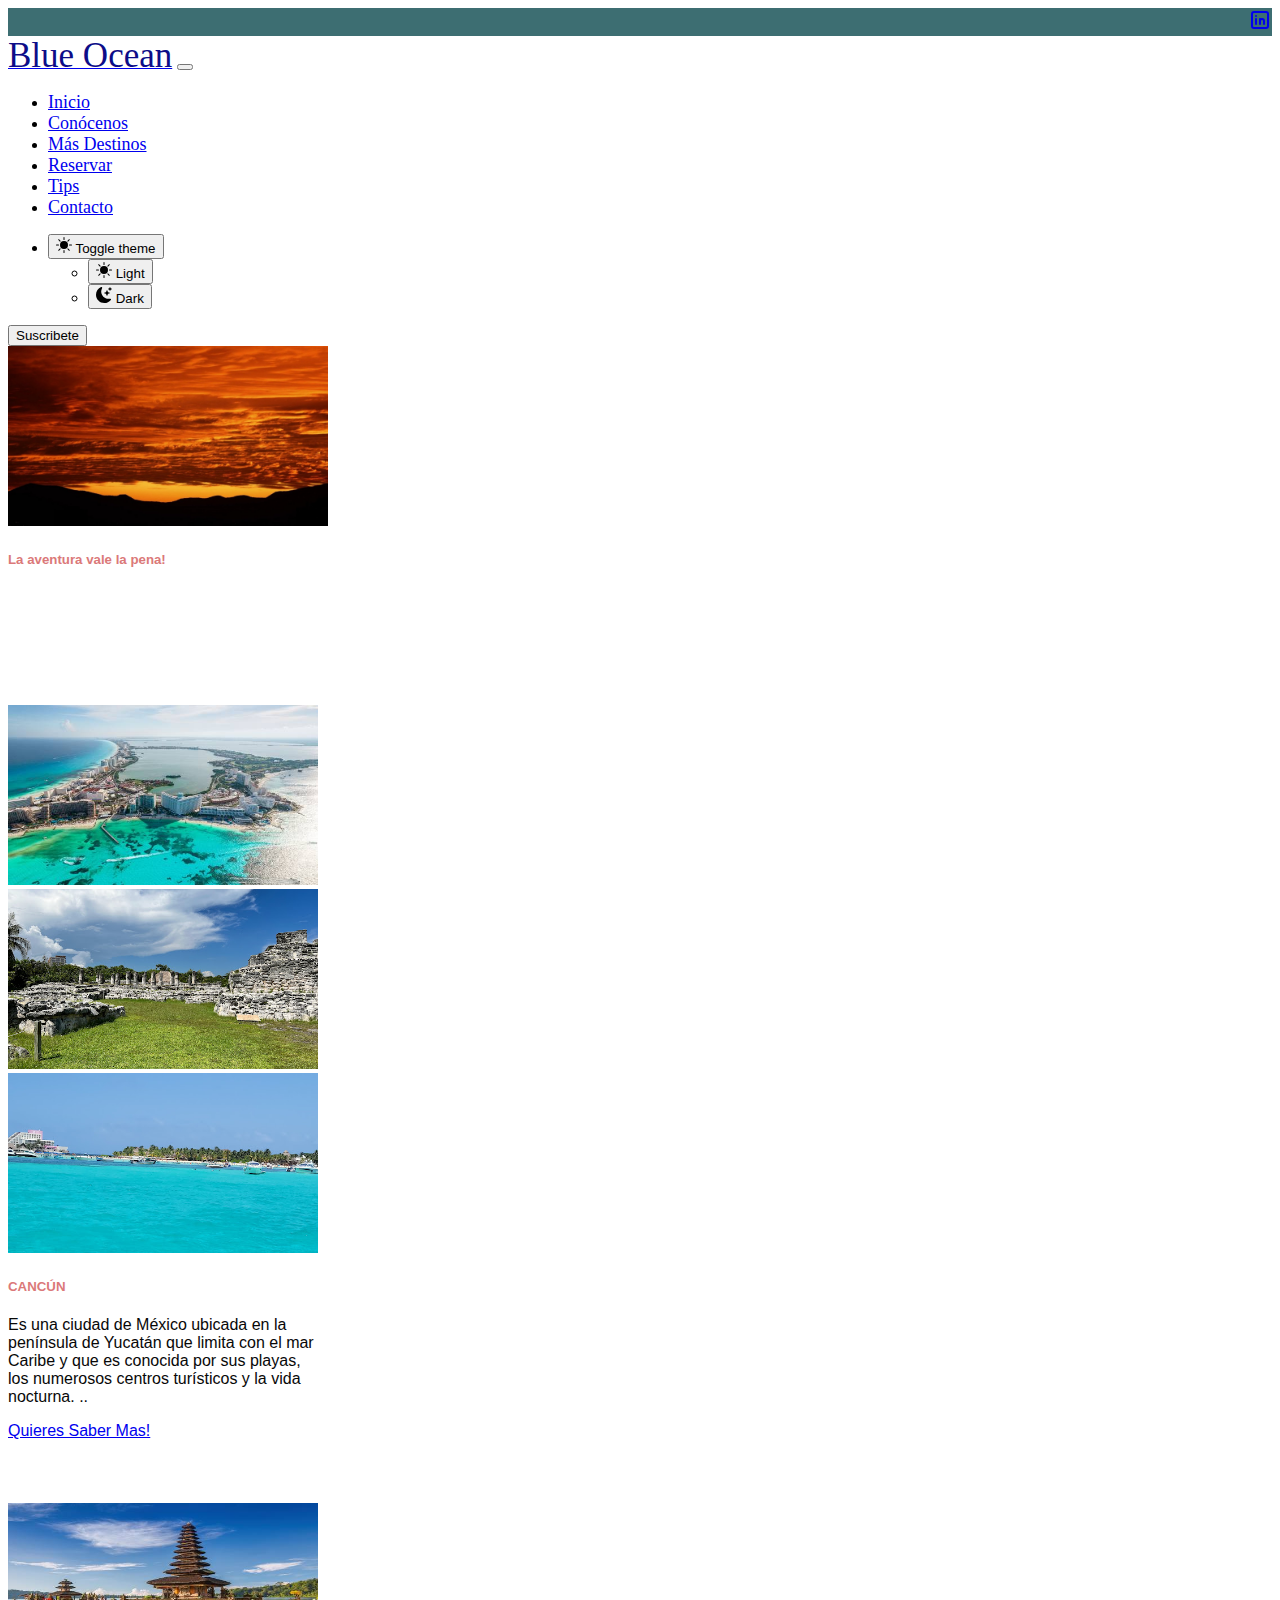
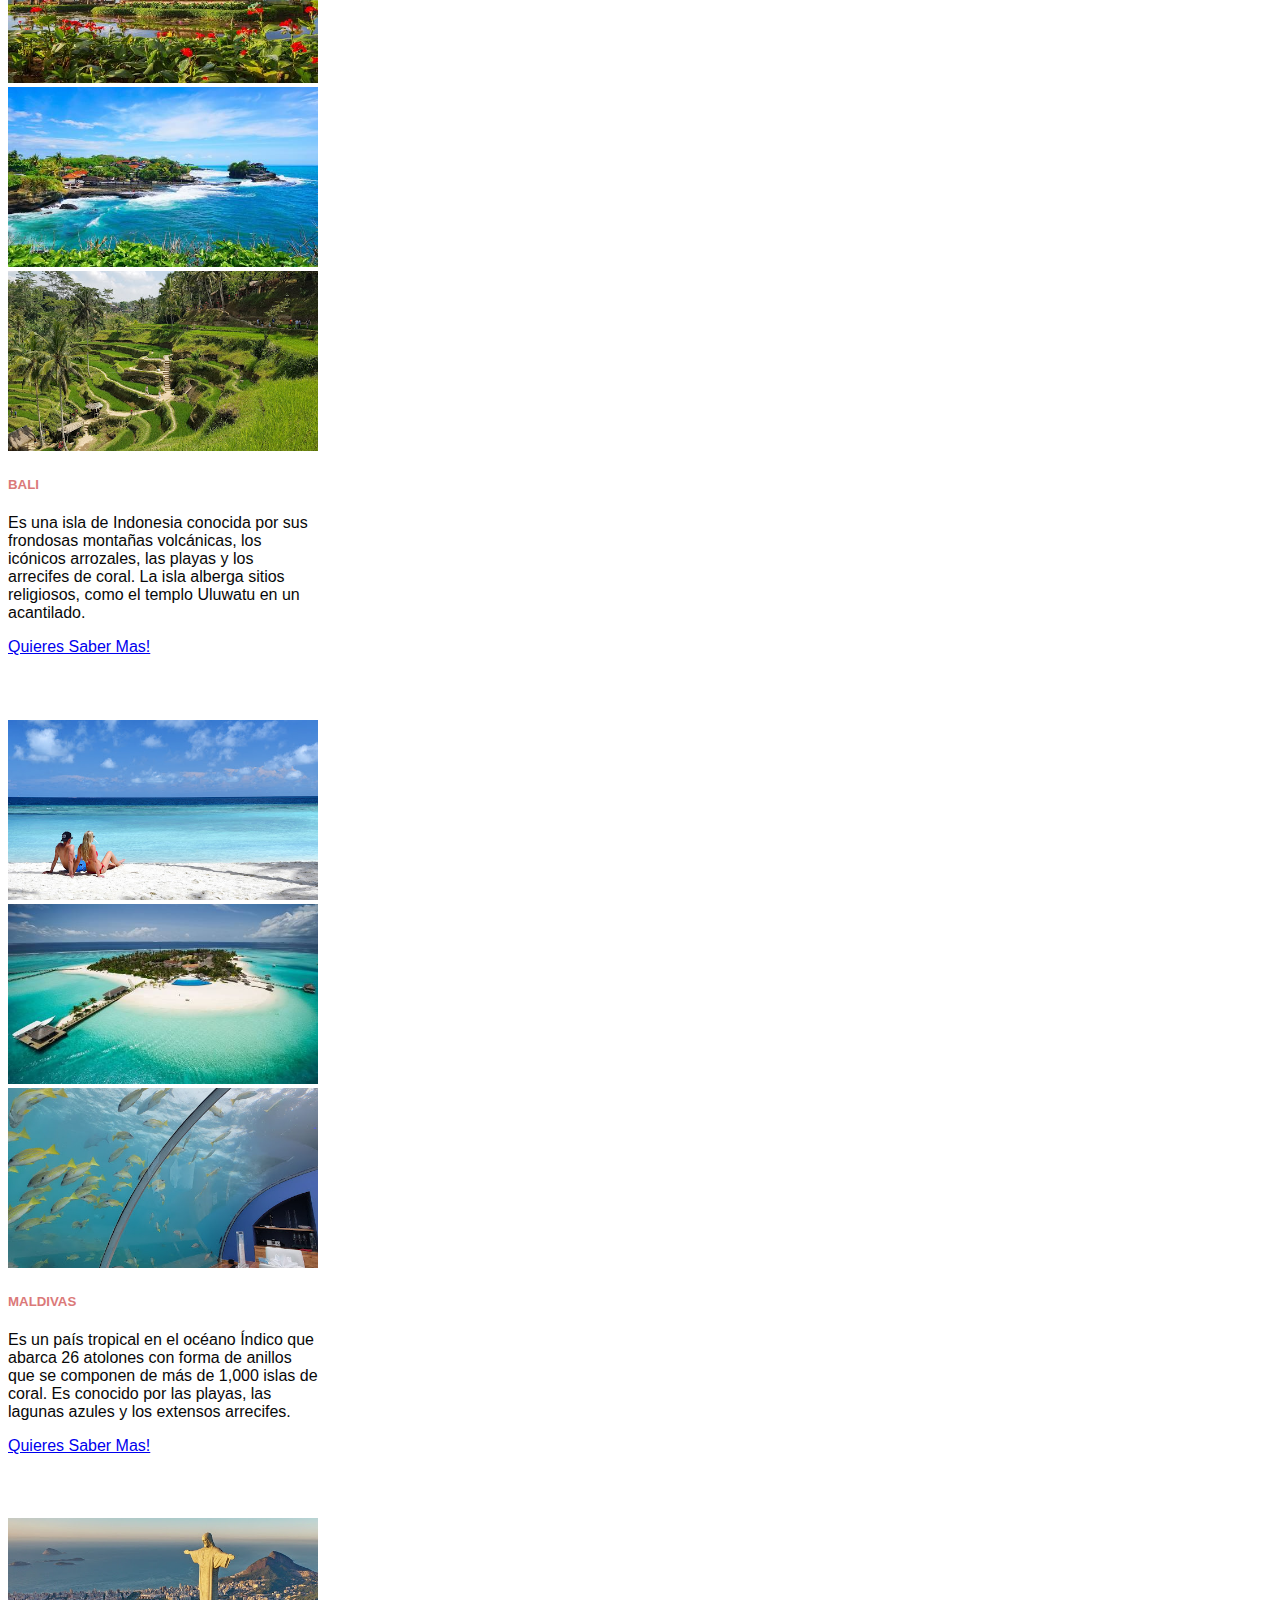
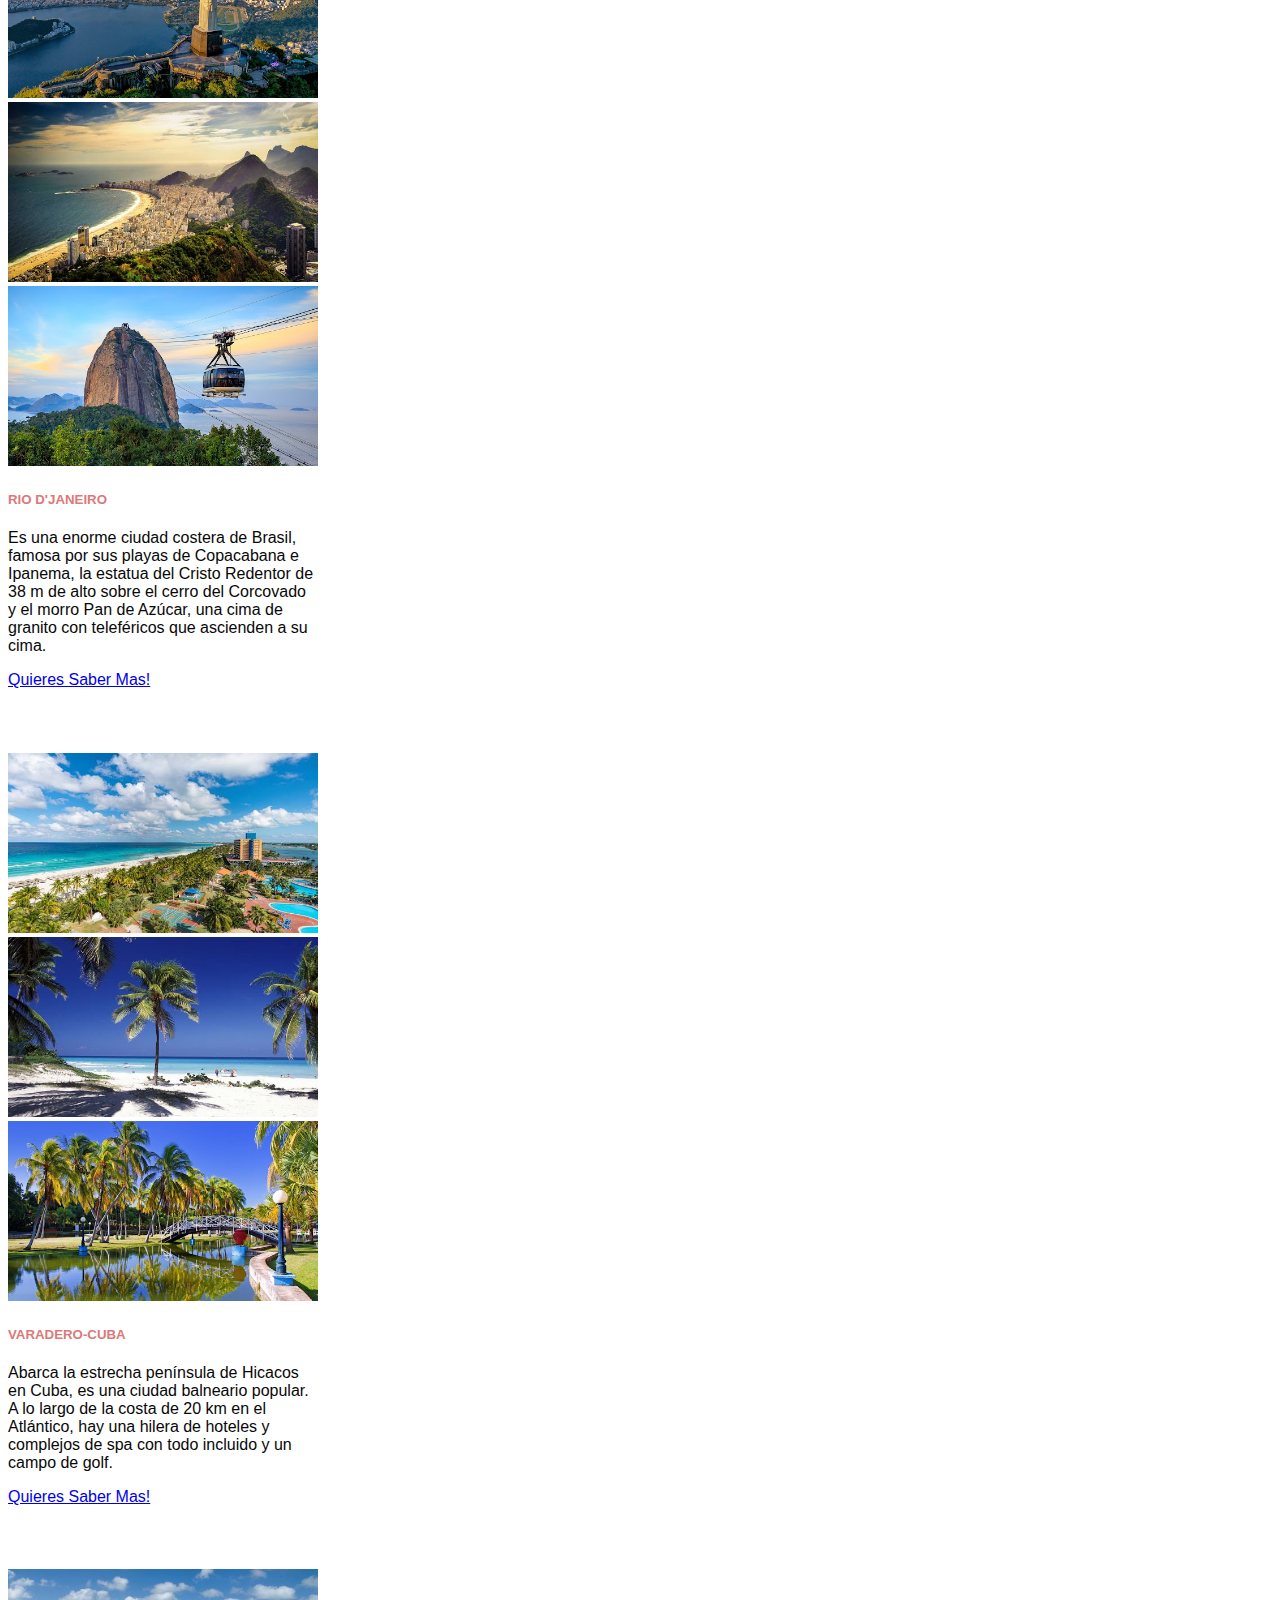
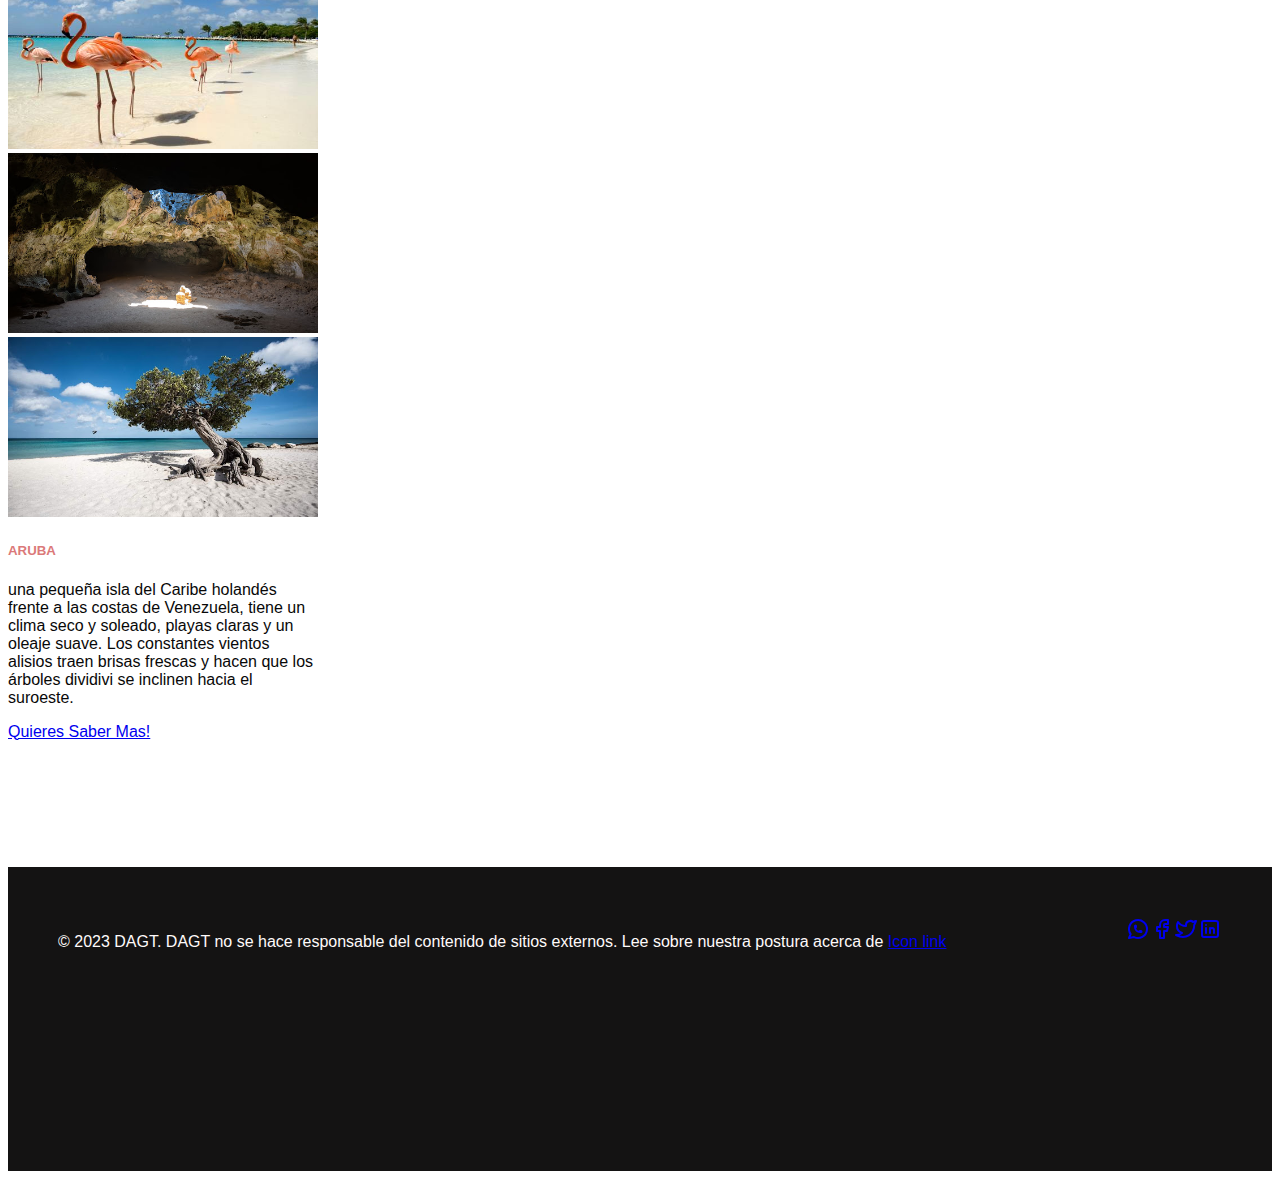
==== commit 855adb9d: ".." ====
--- a/index.html
+++ b/index.html
@@ -115,46 +115,12 @@
                 </li>
             </ul>
             <!---========================btn suscribe=================--->
-            <!-- Button trigger modal -->
-            <button type="button" class="btn btn-primary" data-bs-toggle="modal" data-bs-target="#exampleModal">
+            <button type="button" id="datos" class="btn btn-primary">
                 Suscribete
             </button>
-
-            <!-- Modal -->
-            <div class="modal fade" id="exampleModal" tabindex="-1" aria-labelledby="exampleModalLabel"
-                aria-hidden="true">
-                <div class="modal-dialog">
-                    <div class="modal-content">
-                        <div class="modal-header">
-                            <h1 class="modal-title fs-5" id="exampleModalLabel">Ingresa tu Email</h1>
-                        </div>
-                        <div class="modal-body">
-                            <form class="row g-3">
-
-                                <div class="col-auto">Correo
-                                    <label for="inputEmail" class="visually-hidden">Email</label>
-                                    <input type="text" class="form-control" id="inputPassword2" placeholder="Email">
-                                </div>
-                                <div class="col-auto">Ingresa una contraseña
-                                    <label for="inputPassword2" class="visually-hidden">Contraseña</label>
-                                    <input type="password" class="form-control" id="inputPassword2"
-                                        placeholder="password">
-                                </div>
-                                
-                            </form>
-                        </div>
-                        <div class="modal-footer">
-                            <button type="button" class="btn btn-secondary" data-bs-dismiss="modal">Cerrar</button>
-                            <button type="button" class="btn btn-primary" data-bs-dismiss="modal">Guardar
-                                Cambios</button>
-                        </div>
-                    </div>
-                </div>
-            </div>
         </section>
     </nav>
     <!---+++++++++++++++++++++++++++ PORTADA++++++++++++++++++-->
-
     <section id="contenedor-img" class="container-fluid card ">
         <img src="source/portada/nube 1.jpg" class="card-img" alt="...">
         <article class="card-img-overlay">
--- a/style.css
+++ b/style.css
@@ -13,10 +13,7 @@
     font-family: 'Montserrat', sans-serif;
     overflow-x: hidden;
 }
-#menu {
-    
-    
-}
+
 #menu a {
     font-family: Cambria, Cochin, Georgia, Times, 'Times New Roman', serif;
     font-size: 18px;
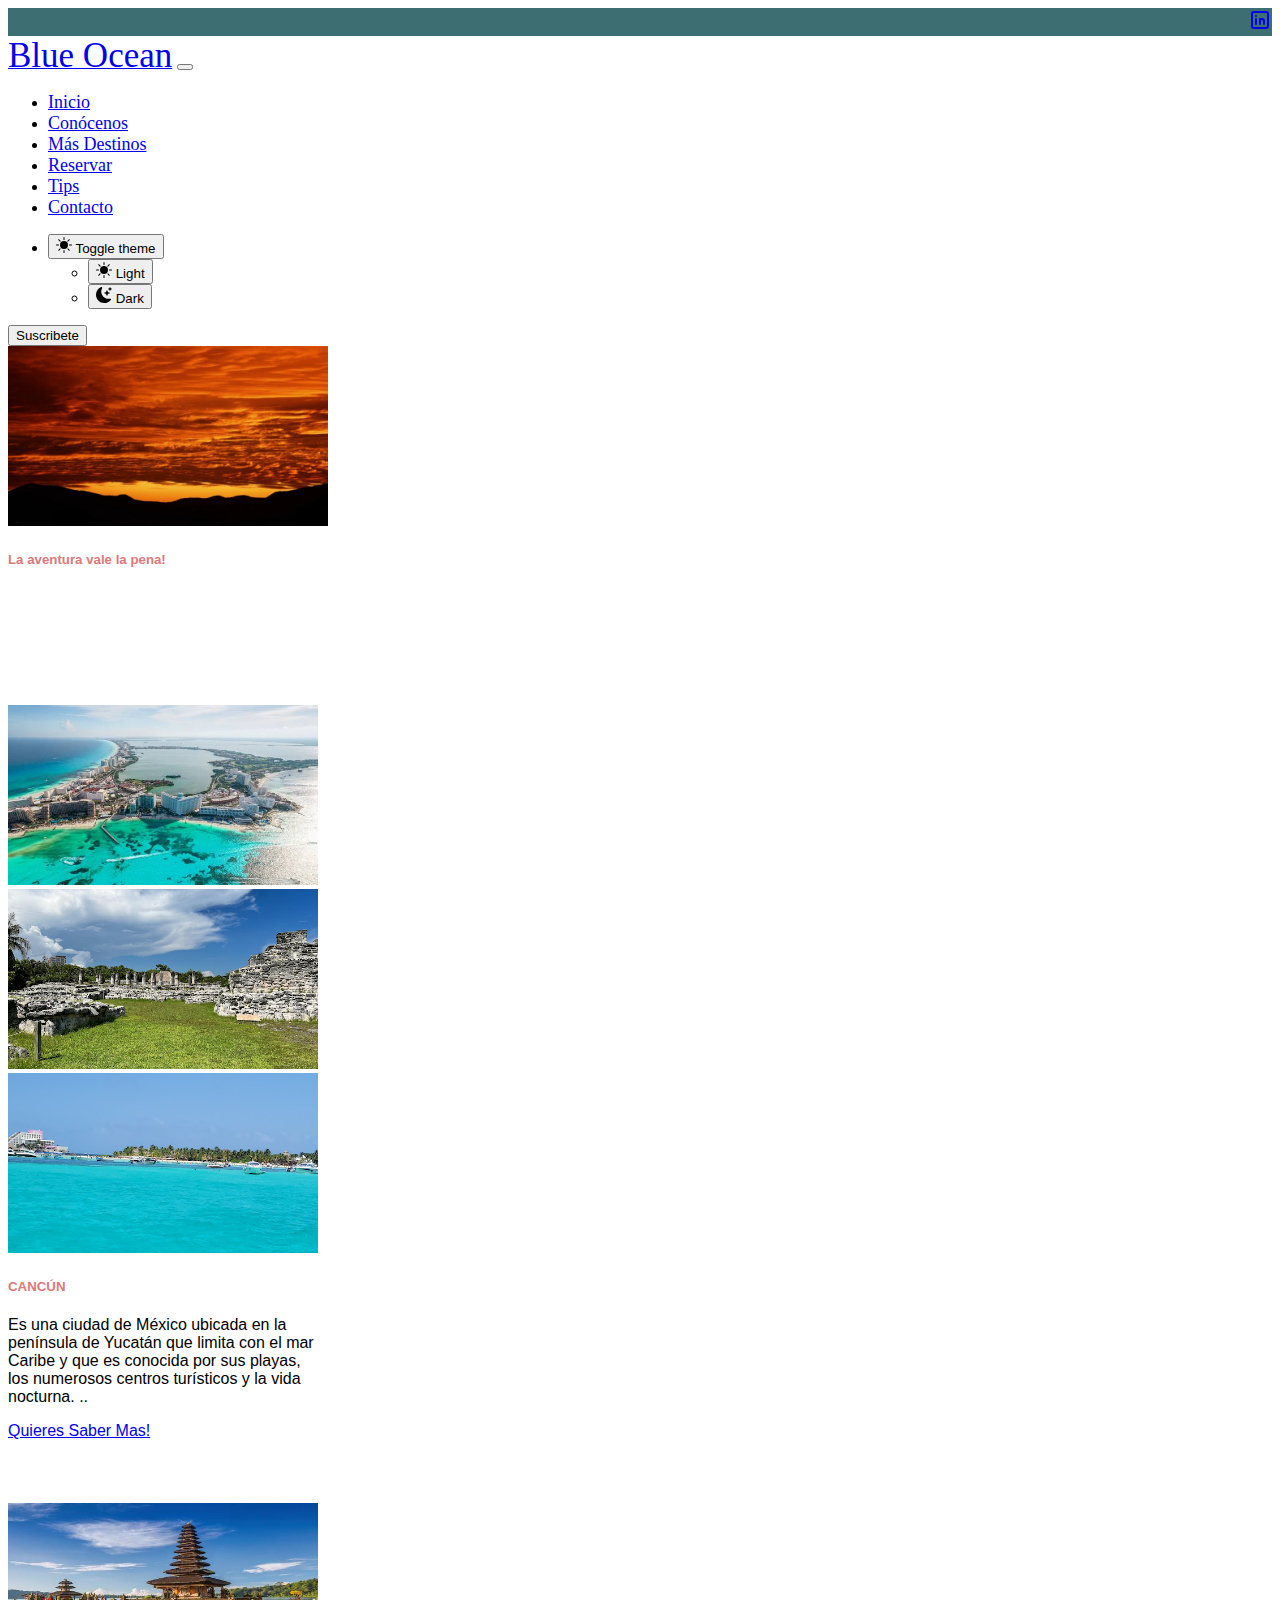
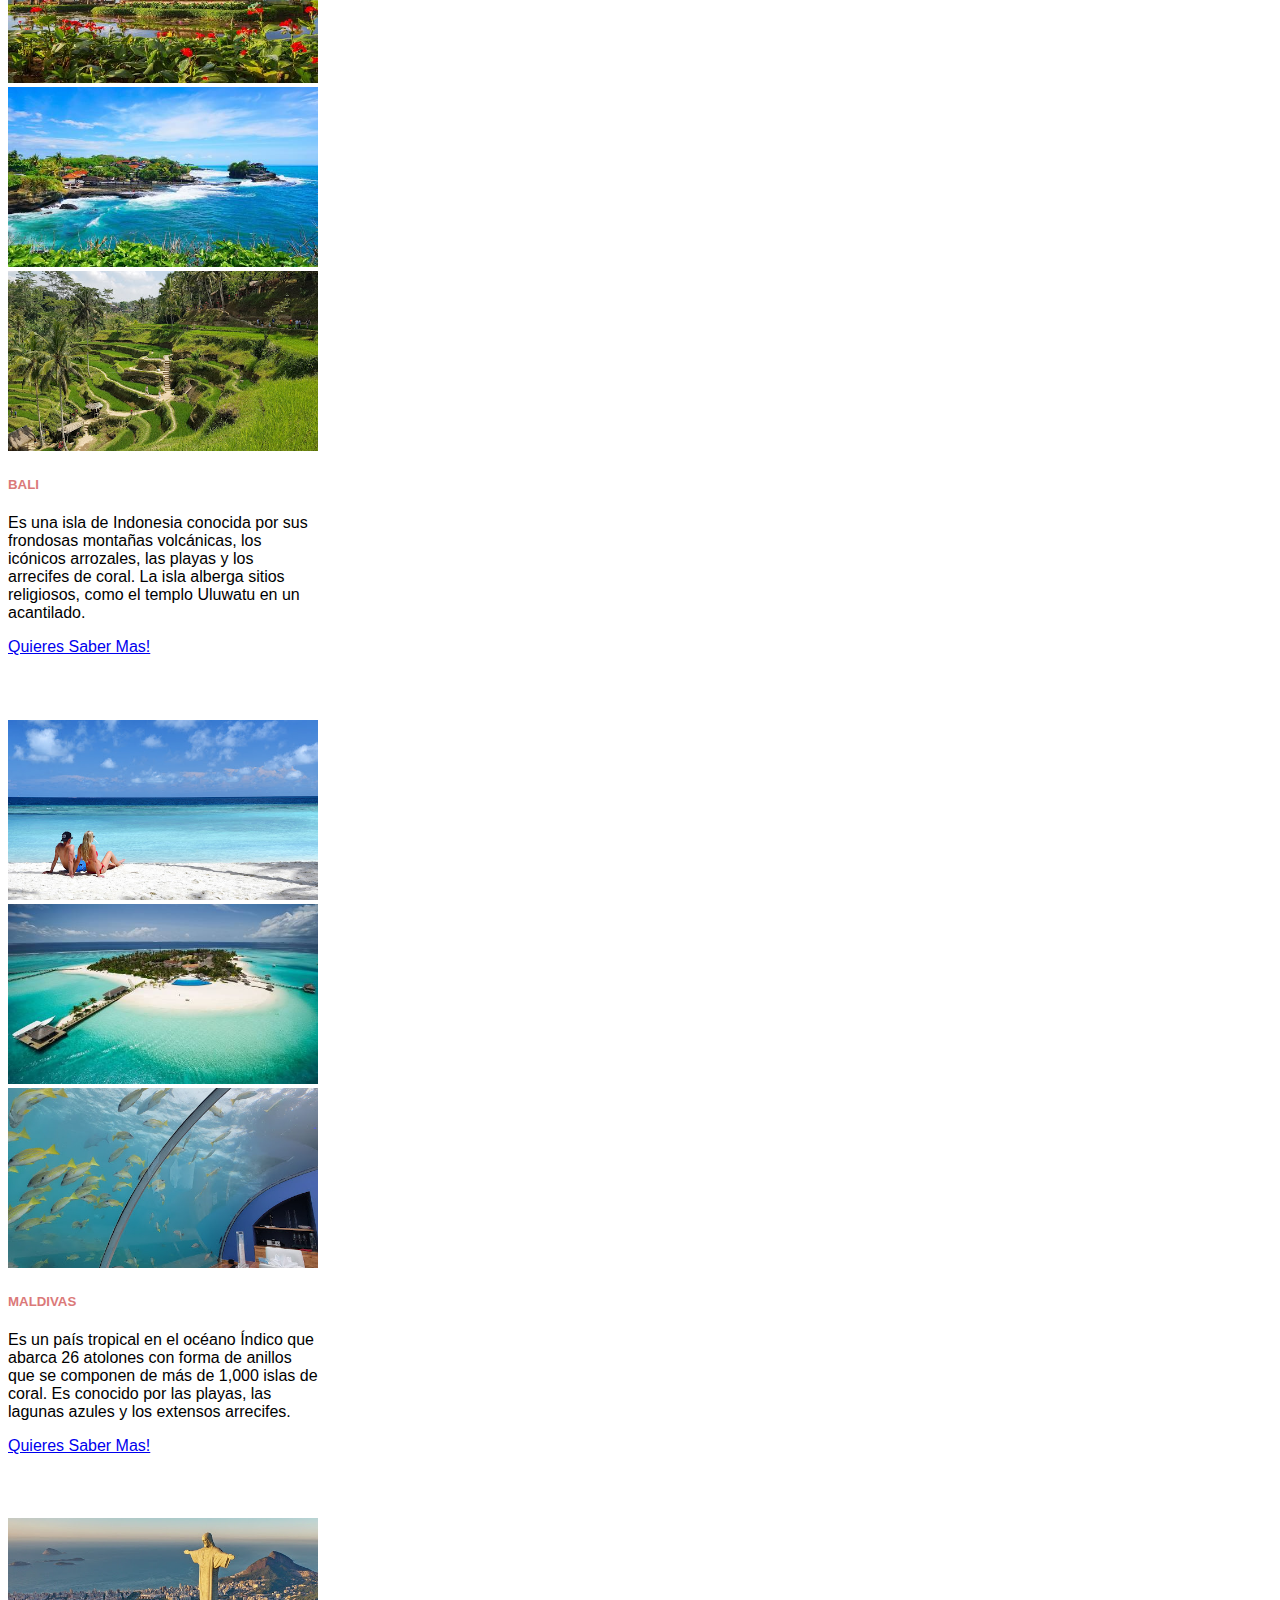
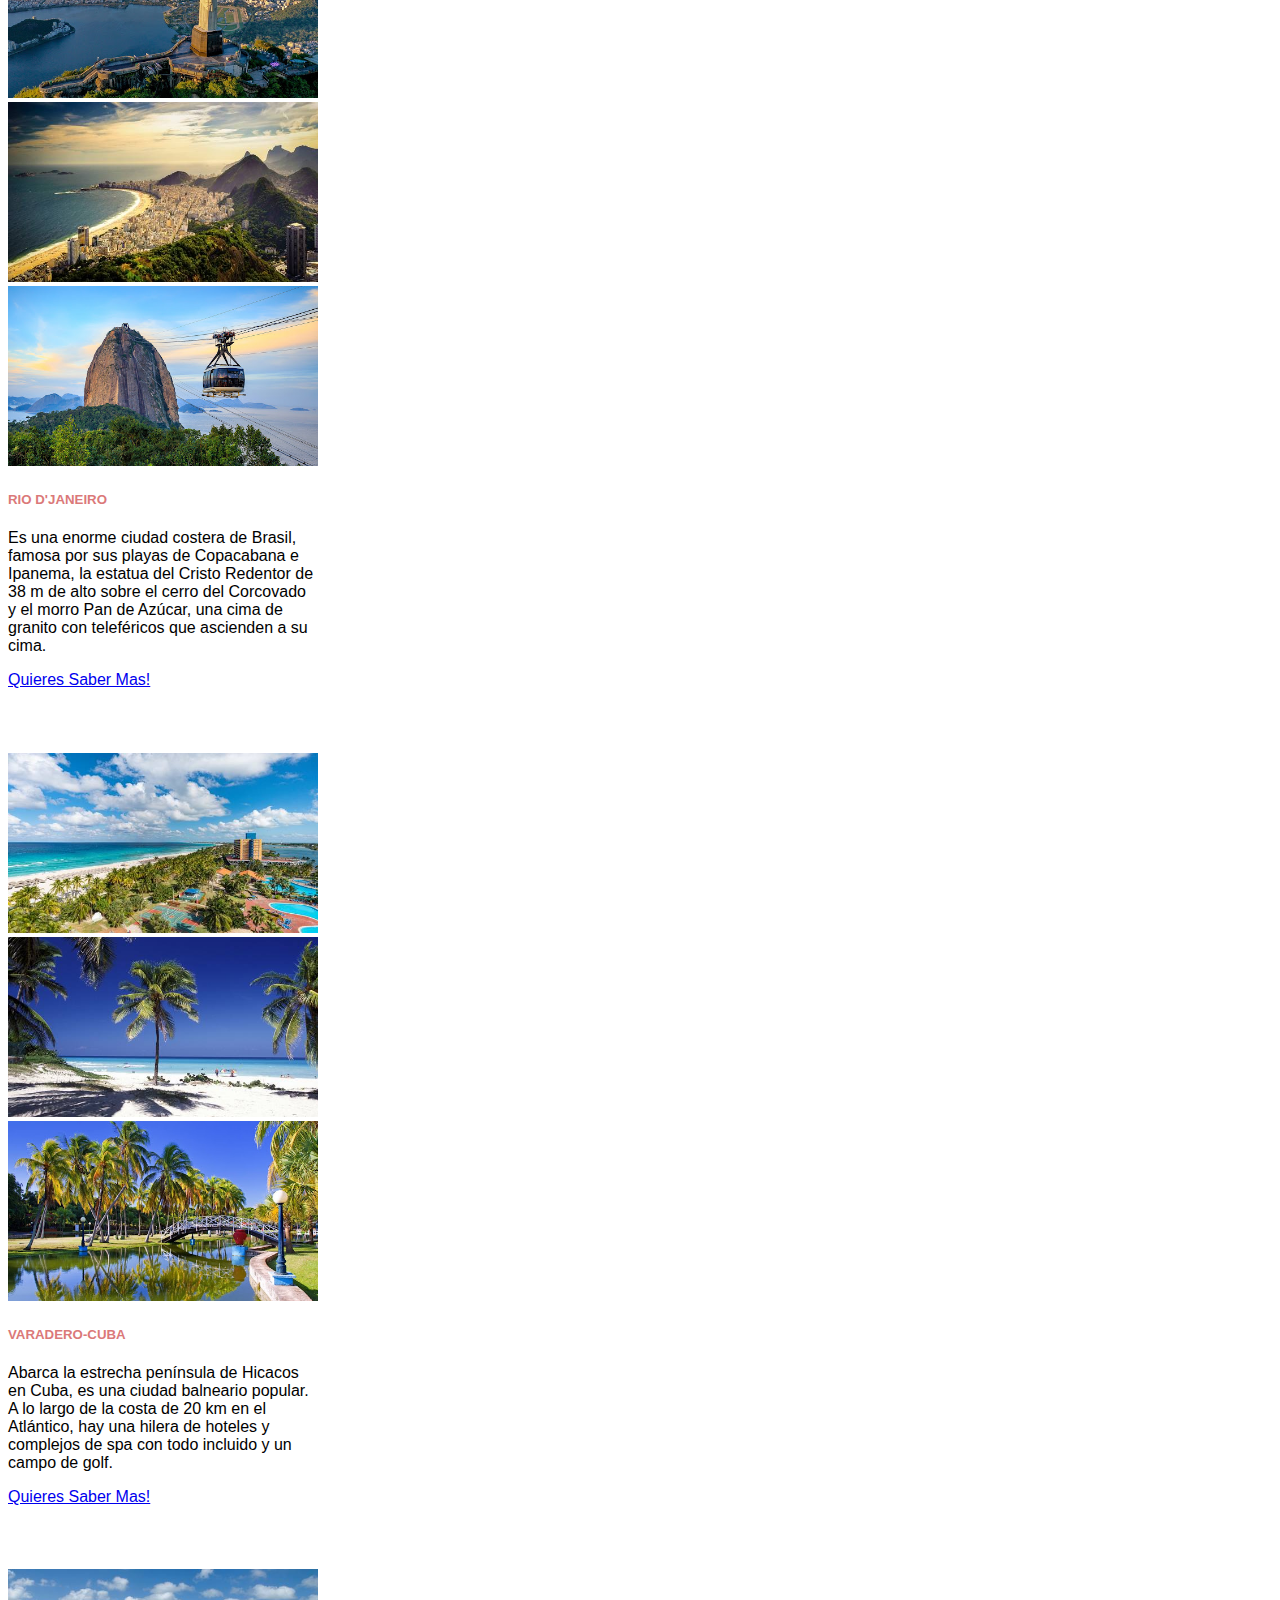
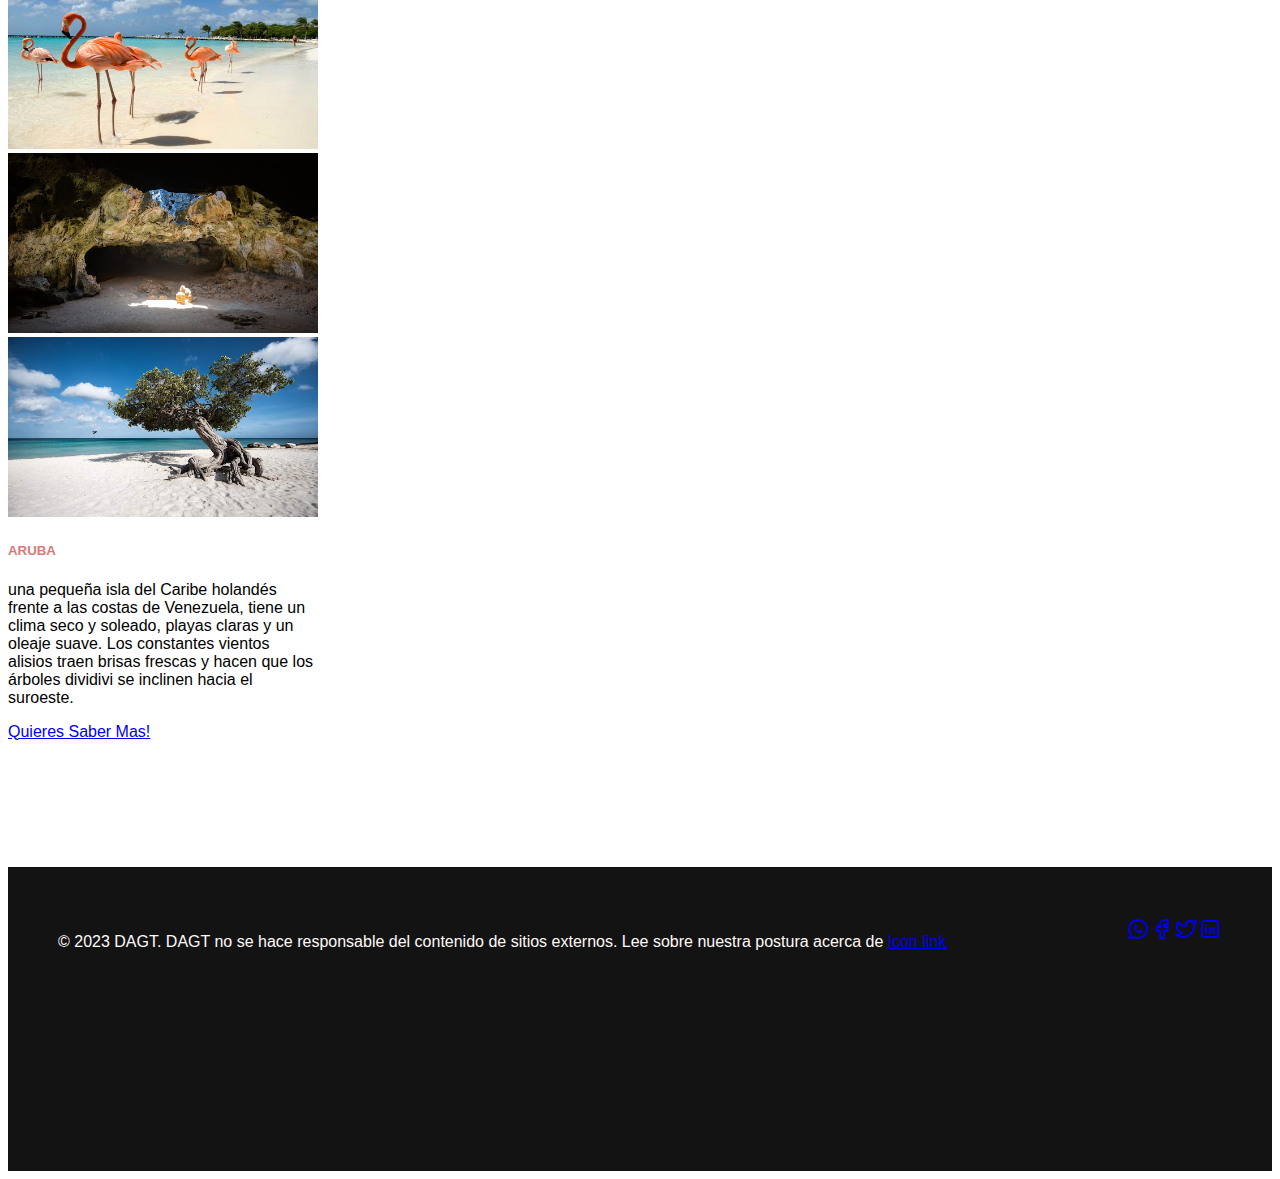
==== commit cb118370: "last" ====
--- a/index.html
+++ b/index.html
@@ -44,7 +44,7 @@
     <!------------------NAVBAR------------------>
     <nav class="navbar navbar-expand-lg bg-body-tertiary p-3 " id="menu">
         <section class="container-fluid">
-            <a id="marca" class="navbar-brand" href="index.html"><span class="marca">Blue Ocean</span></a>
+            <a id="marca" class="navbar-brand" href="index.html"><span class="marca text-primary">Blue Ocean</span></a>
 
             <button class="navbar-toggler" type="button" data-bs-toggle="collapse"
                 data-bs-target="#navbarSupportedContent" aria-controls="navbarSupportedContent" aria-expanded="false"
--- a/style.css
+++ b/style.css
@@ -20,8 +20,7 @@
 }
 /*-================Blue Ocean ==============*/
 .marca {
-    color: rgb(13, 13, 136);
-    font-size: 35px;
+   font-size: 35px;
 }
 /* ===========================main*/
 #frase1 {
@@ -42,7 +41,7 @@
     border: none;
     display: inline-table;
     margin-bottom: 5%;
-    color: rgb(8, 8, 8);
+    
 
 
 
